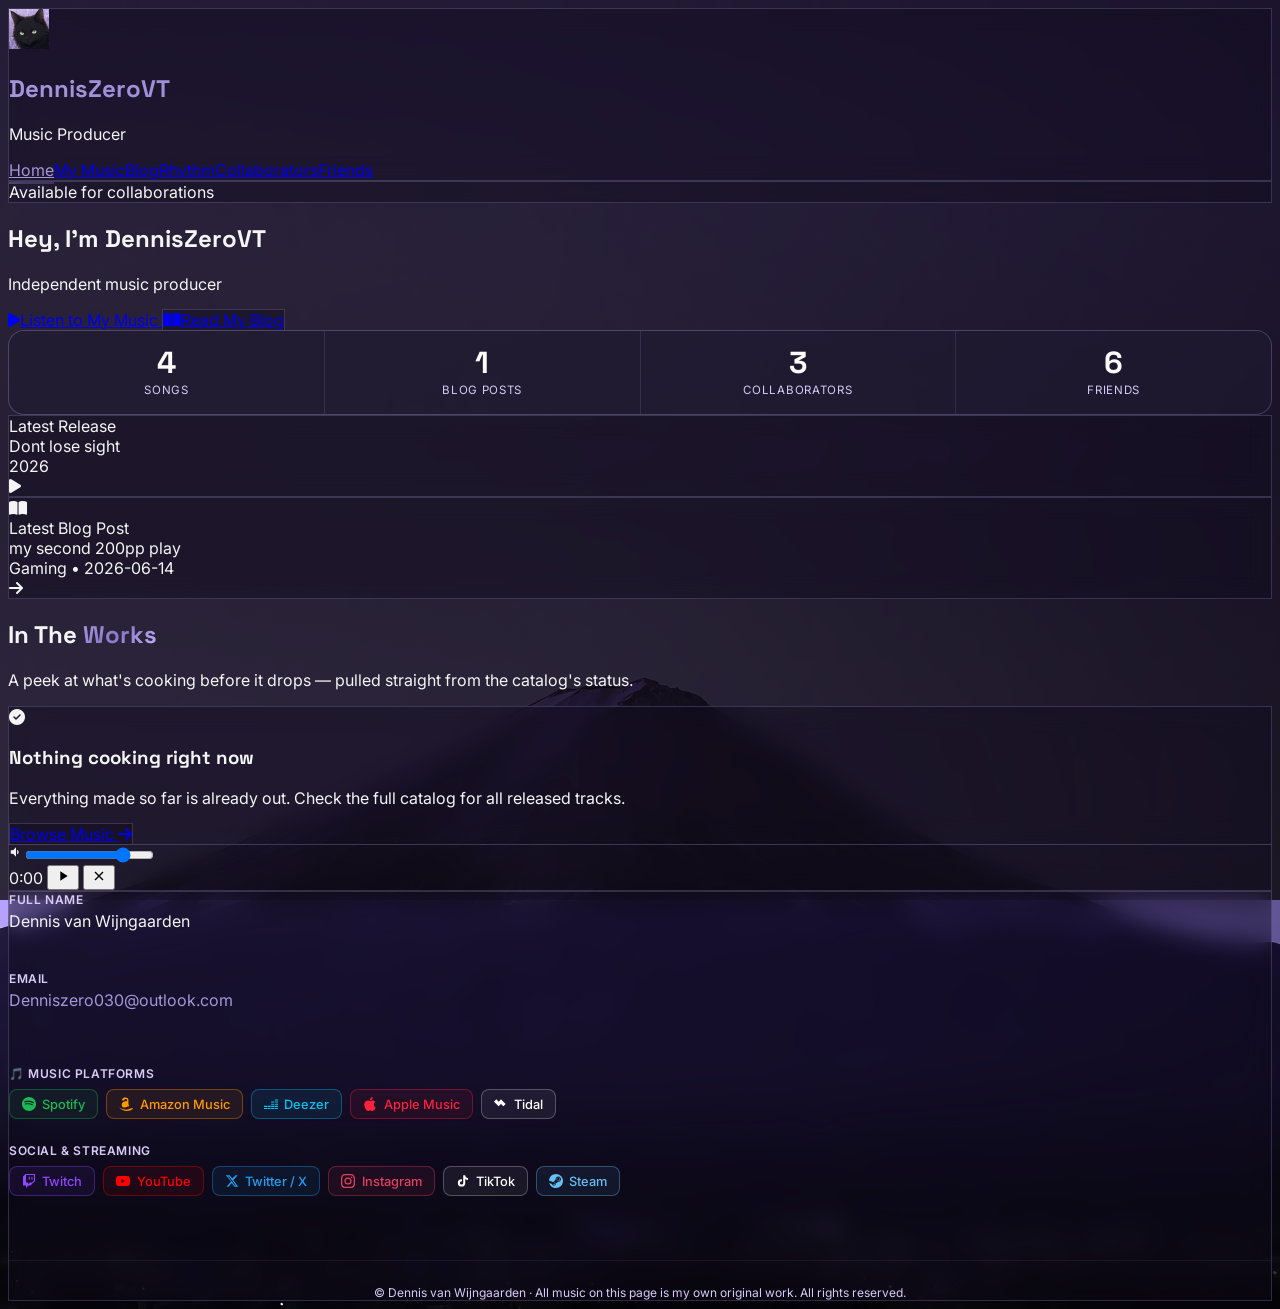
==== Index.html @ 409fd8ac "Add files via upload" ====
<!DOCTYPE html>
<html lang="en">
<head>
<meta charset="utf-8"/>
<meta name="viewport" content="width=device-width, initial-scale=1, viewport-fit=cover"/>
<title>DennisZeroVT | Music Producer</title>
<meta name="description" content="Music producer. Original tracks, blog, rhythm game stats, friends & collaborators."/>
<meta name="theme-color" content="#A596DA"/>
<link rel="canonical" href="https://denniszerovt.github.io/"/>

<!-- Favicons / app icons -->
<link href="/icons/favicon.ico" rel="icon" sizes="any"/>
<link href="/icons/favicon-32x32.png" rel="icon" sizes="32x32" type="image/png"/>
<link href="/icons/favicon-16x16.png" rel="icon" sizes="16x16" type="image/png"/>
<link href="/icons/apple-touch-icon.png" rel="apple-touch-icon" sizes="180x180"/>
<link href="/icons/site.webmanifest" rel="manifest"/>

<!-- Open Graph / Twitter social preview -->
<meta property="og:type" content="website"/>
<meta property="og:url" content="https://denniszerovt.github.io/"/>
<meta property="og:title" content="DennisZeroVT — Music Producer"/>
<meta property="og:description" content="Independent music producer."/>
<meta property="og:image" content="https://denniszerovt.github.io/icons/pfp.png"/>
<meta property="og:image:width" content="1024"/>
<meta property="og:image:height" content="1024"/>
<meta name="twitter:card" content="summary_large_image"/>
<meta name="twitter:title" content="DennisZeroVT — Music Producer"/>
<meta name="twitter:description" content="Independent music producer."/>
<meta name="twitter:image" content="https://denniszerovt.github.io/icons/pfp.png"/>

<!-- Critical shim: Tailwind is loaded from a CDN below and needs a beat to scan
     the page and inject utility classes. Until it does, "hidden"/"md:flex"/
     "md:hidden" utilities don't exist yet, so the desktop nav links and the
     mobile hamburger can both flash on screen at once on first paint
     (worse on slow mobile connections). These few rules cover it immediately. -->
<style>
  /* FOUC shim - fixed so desktop nav (hidden md:flex) actually shows on desktop */
  [hidden]{display:none!important}
  .hidden{display:none}
  @media (max-width:767px){
    .md\:flex{display:none!important}
  }
  @media (min-width:768px){
    .md\:hidden{display:none!important}
    .md\:flex{display:flex!important}
  }
</style>

<!-- Third-party assets -->
<script src="https://cdn.tailwindcss.com" defer></script>
<link href="https://cdnjs.cloudflare.com/ajax/libs/font-awesome/6.5.1/css/all.min.css" rel="stylesheet"/>
<link href="https://fonts.googleapis.com" rel="preconnect"/>
<link crossorigin="" href="https://fonts.gstatic.com" rel="preconnect"/>
<link href="https://fonts.googleapis.com/css2?family=Space+Grotesk:wght@300;400;500;600;700&amp;family=Inter:wght@300;400;500;600&amp;display=swap" rel="stylesheet"/>
<style>
    :root {
        --bg-main: #0e0a18;
        --bg-card: #1a140a;
        --bg-card-hover: #231a0d;
        --accent: #A596DA;
        --accent-glow: rgba(165, 150, 218, 0.3);
        --text-primary: #f5f5f5;
        --text-secondary: #d6ccf7; /* light purple-white */
        --border: rgba(165, 150, 218, 0.15);
    }
    
    * {
        scroll-behavior: smooth;
    }
    
    body {
        background-color: var(--bg-main);
        color: var(--text-primary);
        font-family: 'Inter', sans-serif;
        overflow-x: hidden;
    }
    
    h1, h2, h3, h4, h5 {
        font-family: 'Space Grotesk', sans-serif;
    }
    
    .glass { background: rgba(16, 12, 28, 0.45); backdrop-filter: blur(12px) saturate(120%); -webkit-backdrop-filter: blur(12px) saturate(120%); border: 1px solid rgba(165, 150, 218, 0.25); }
    
    .glow-hover {
        transition: all 0.3s cubic-bezier(0.4, 0, 0.2, 1);
    }
    
    .glow-hover:hover {
        box-shadow: 0 0 30px var(--accent-glow), 0 0 60px var(--accent-glow);
        transform: translateY(-4px);
        border-color: rgba(165, 150, 218, 0.4);
    }
    
    .gradient-text {
        background: linear-gradient(135deg, #A596DA 0%, #8B78CB 50%, #C4B5FD 100%);
        -webkit-background-clip: text;
        -webkit-text-fill-color: transparent;
        background-clip: text;
    }
    
    .gradient-border {
        position: relative;
        background: transparent;
    }
    
    .gradient-border::before {
        content: '';
        position: absolute;
        inset: 0;
        border-radius: inherit;
        padding: 1px;
        background: linear-gradient(135deg, rgba(165,150,218,0.5), rgba(165,150,218,0.1));
        -webkit-mask: linear-gradient(#fff 0 0) content-box, linear-gradient(#fff 0 0);
        -webkit-mask-composite: xor;
        mask-composite: exclude;
        pointer-events: none;
    }
    
    .nav-link {
        position: relative;
        transition: all 0.3s ease;
    }
    
    .nav-link::after {
        content: '';
        position: absolute;
        bottom: -4px;
        left: 0;
        width: 0;
        height: 2px;
        background: var(--accent);
        transition: width 0.3s ease;
    }
    
    .nav-link:hover::after,
    .nav-link.active::after {
        width: 100%;
    }
    
    .nav-link.active {
        color: var(--accent) !important;
    }
    
    main {
        animation: fadeInUp 0.4s ease;
    }
    
    @keyframes fadeInUp {
        from { opacity: 0; transform: translateY(20px); }
        to { opacity: 1; transform: translateY(0); }
    }
    
    @keyframes float {
        0%, 100% { transform: translateY(0px); }
        50% { transform: translateY(-20px); }
    }
    
    .floating {
        animation: float 6s ease-in-out infinite;
    }
    
    .music-bar {
        animation: musicBar 1s ease-in-out infinite;
    }
    
    @keyframes musicBar {
        0%, 100% { transform: scaleY(0.5); }
        50% { transform: scaleY(1); }
    }
    
    .music-bar:nth-child(2) { animation-delay: 0.1s; }
    .music-bar:nth-child(3) { animation-delay: 0.2s; }
    .music-bar:nth-child(4) { animation-delay: 0.3s; }
    .music-bar:nth-child(5) { animation-delay: 0.4s; }
    
    .person-card, .song-card {
        cursor: pointer;
        transition: all 0.3s cubic-bezier(0.4, 0, 0.2, 1);
    }
    
    .person-card:hover, .song-card:hover {
        transform: translateY(-6px) scale(1.02);
    }
    
    .overlay {
        position: fixed;
        inset: 0;
        background: rgba(0, 0, 0, 0.8);
        backdrop-filter: blur(6px); -webkit-backdrop-filter: blur(6px);
        z-index: 100;
        display: none;
        align-items: center;
        justify-content: center;
        padding: 1rem;
        animation: fadeIn 0.3s ease;
    }
    
    .overlay.active {
        display: flex;
    }
    
    @keyframes fadeIn {
        from { opacity: 0; }
        to { opacity: 1; }
    }
    
    .overlay-content {
        max-width: 90vw;
        width: 100%;
        max-height: 85vh;
        overflow: hidden;
        display: flex;
        flex-direction: column;
        animation: slideUp 0.4s cubic-bezier(0.4, 0, 0.2, 1);
    }
    
    .modal-header {
        flex-shrink: 0;
        padding: 2rem 2rem 0;
    }
    
    .modal-body {
        overflow-y: auto;
        flex: 1;
        padding: 1.5rem 2rem 2rem;
        -webkit-overflow-scrolling: touch;
    }
    
    .modal-body::-webkit-scrollbar {
        width: 6px;
    }
    
    .modal-body::-webkit-scrollbar-track {
        background: var(--bg-main);
        border-radius: 3px;
    }
    
    .modal-body::-webkit-scrollbar-thumb {
        background: var(--accent);
        border-radius: 3px;
    }
    
    @keyframes slideUp {
        from { opacity: 0; transform: translateY(30px); }
        to { opacity: 1; transform: translateY(0); }
    }
    
    .blog-post {
        display: none;
    }
    
    .blog-post.active {
        display: block;
        animation: fadeInUp 0.4s ease;
    }
    
    .lane-scroll {
        scrollbar-width: thin;
        scrollbar-color: var(--accent) var(--bg-card);
    }
    
    .lane-scroll::-webkit-scrollbar {
        height: 6px;
    }
    
    .lane-scroll::-webkit-scrollbar-track {
        background: var(--bg-card);
        border-radius: 3px;
    }
    
    .lane-scroll::-webkit-scrollbar-thumb {
        background: var(--accent);
        border-radius: 3px;
    }

    /* Friends Section Styles */
    .content {
        width: 100%;
    }

    .title-header {
        text-align: center;
        margin-bottom: 4rem;
    }

    .title-header h1 {
        font-size: 3.5rem;
        font-weight: 700;
        margin-bottom: 0.5rem;
    }

    .title-header p {
        color: var(--text-secondary);
        font-size: 1.125rem;
    }

    .people-grid {
        display: grid;
        grid-template-columns: repeat(auto-fit, minmax(320px, 1fr));
        gap: 2rem;
    }

    .people-grid .person-card { background: rgba(16, 12, 28, 0.45); backdrop-filter: blur(12px) saturate(120%); -webkit-backdrop-filter: blur(12px) saturate(120%); border: 1px solid rgba(165,150,218,0.25); border-radius: 1.5rem; overflow: hidden; }

    .person-banner {
        height: 120px;
        position: relative;
        overflow: hidden;
    }

    .person-banner-bg { position: absolute; inset: 0; background: linear-gradient(135deg, rgba(165,150,218,0.25), rgba(139,120,203,0.15)); }

    .person-card.vivid .person-banner-bg { position: absolute; inset: 0; background: linear-gradient(135deg, rgba(165,150,218,0.25), rgba(139,120,203,0.15)); }

    .person-card.skylar .person-banner-bg { position: absolute; inset: 0; background: linear-gradient(135deg, rgba(165,150,218,0.25), rgba(139,120,203,0.15)); }

    .person-card.erik .person-banner-bg { position: absolute; inset: 0; background: linear-gradient(135deg, rgba(165,150,218,0.25), rgba(139,120,203,0.15)); }

    .person-card.nox .person-banner-bg { position: absolute; inset: 0; background: linear-gradient(135deg, rgba(165,150,218,0.25), rgba(139,120,203,0.15)); }

    .person-card.Kula .person-banner-bg { position: absolute; inset: 0; background: linear-gradient(135deg, rgba(165,150,218,0.25), rgba(139,120,203,0.15)); }

    .person-avatar-wrap {
        width: 80px;
        height: 80px;
        border-radius: 50%;
        background: var(--bg-card);
        border: 4px solid var(--bg-main);
        position: absolute;
        top: 80px;
        left: 50%;
        transform: translateX(-50%);
        display: flex;
        align-items: center;
        justify-content: center;
        font-size: 2.5rem;
        overflow: hidden;
    }

    .person-avatar-wrap img {
        width: 100%;
        height: 100%;
        object-fit: cover;
    }

    .person-body {
        padding: 3.5rem 1.5rem 1.5rem;
        text-align: center;
    }

    .person-name {
        font-size: 1.5rem;
        font-weight: 700;
        margin-bottom: 0.25rem;
        font-family: 'Space Grotesk', sans-serif;
    }

    .person-handle {
        color: var(--text-secondary);
        font-size: 0.875rem;
        margin-bottom: 0.75rem;
    }

    .person-role {
        display: inline-block;
        padding: 0.375rem 0.875rem;
        border-radius: 9999px;
        font-size: 0.75rem;
        font-weight: 600;
        margin-bottom: 1rem;
    }

    .role-friend { background: rgba(165, 150, 218, 0.2); color: #C4B5FD; }

    .person-bio {
        color: var(--text-secondary);
        font-size: 0.875rem;
        line-height: 1.6;
        margin-bottom: 1.25rem;
        text-align: left;
    }

    .person-tags {
        display: flex;
        flex-wrap: wrap;
        gap: 0.5rem;
        justify-content: center;
        margin-bottom: 1.25rem;
    }

    .p-tag {
        padding: 0.25rem 0.625rem;
        border-radius: 0.375rem;
        background: rgba(165,150,218,0.1);
        border: 1px solid rgba(165, 150, 218, 0.2);
        font-size: 0.7rem;
        color: var(--text-secondary);
        text-transform: uppercase;
        letter-spacing: 0.05em;
    }

    .person-song-ref {
        background: rgba(165,150,218,0.15);
        border: 1px solid rgba(165,150,218,0.3);
        border-radius: 0.5rem;
        padding: 0.75rem;
        margin-bottom: 1rem;
        font-size: 0.875rem;
        cursor: pointer;
        transition: all 0.3s ease;
    }

    .person-song-ref:hover {
        background: rgba(165,150,218,0.25);
        border-color: var(--accent);
    }

    .person-song-ref strong {
        color: var(--accent);
    }

    .twitter-btn {
        display: inline-flex;
        align-items: center;
        gap: 0.5rem;
        padding: 0.625rem 1.25rem;
        border-radius: 0.5rem;
        background: rgba(165,150,218,0.1);
        border: 1px solid rgba(165,150,218,0.3);
        color: var(--accent);
        font-size: 0.875rem;
        font-weight: 600;
        transition: all 0.3s ease;
        text-decoration: none;
    }

    .twitter-btn:hover {
        background: rgba(165, 150, 218, 0.2);
        border-color: var(--accent);
        transform: translateY(-2px);
    }

    .twitter-btn svg {
        width: 16px;
        height: 16px;
        fill: currentColor;
    }

    .badge-platform {
        display: inline-flex;
        align-items: center;
        gap: 0.5rem;
        padding: 0.5rem 1rem;
        border-radius: 0.5rem;
        background: rgba(165,150,218,0.1);
        border: 1px solid rgba(165, 150, 218, 0.2);
        font-size: 0.875rem;
        font-weight: 500;
        transition: all 0.2s ease;
    }

    .badge-platform:hover {
        background: rgba(165, 150, 218, 0.2);
        border-color: var(--accent);
        transform: translateY(-2px);
    }

    .streaming-icon {
        width: 20px;
        height: 20px;
    }

    /* ================= REDESIGN: Person / Collab Cards ================= */
    .people-grid .person-card {
        position: relative;
        cursor: pointer;
        transition: all 0.35s cubic-bezier(0.4, 0, 0.2, 1);
    }

    .people-grid .person-card:hover {
        transform: translateY(-6px);
        border-color: rgba(165,150,218,0.5);
        box-shadow: 0 20px 50px -20px rgba(165,150,218,0.35), 0 0 0 1px rgba(165,150,218,0.15);
    }

    .person-banner {
        height: 88px;
        position: relative;
        background: linear-gradient(135deg, rgba(165,150,218,0.35), rgba(139,120,203,0.12) 60%, transparent);
        overflow: visible;
    }

    .person-banner::after {
        content: '';
        position: absolute;
        inset: 0;
        background-image: radial-gradient(circle at 20% 30%, rgba(255,255,255,0.15), transparent 40%);
    }

    .person-avatar-ring {
        width: 84px;
        height: 84px;
        border-radius: 50%;
        overflow: hidden;
        border: 4px solid var(--bg-card);
        background: linear-gradient(135deg,#A596DA,#8B78CB);
        position: absolute;
        left: 24px;
        top: 46px;
        box-shadow: 0 8px 24px -6px rgba(0,0,0,0.5);
        flex-shrink: 0;
    }

    .person-avatar-ring img {
        width: 100%;
        height: 100%;
        object-fit: cover;
        display: block;
    }

    .person-card-body {
        padding: 44px 24px 22px;
    }

    .person-card-name {
        font-family: 'Space Grotesk', sans-serif;
        font-size: 1.25rem;
        font-weight: 700;
        color: #fff;
        margin-bottom: 2px;
    }

    .person-card-handle {
        color: var(--accent);
        font-size: 0.8rem;
        font-weight: 500;
        margin-bottom: 10px;
    }

    .person-role-pill {
        display: inline-flex;
        align-items: center;
        gap: 6px;
        padding: 3px 10px;
        border-radius: 999px;
        font-size: 0.68rem;
        font-weight: 700;
        letter-spacing: 0.03em;
        text-transform: uppercase;
        margin-bottom: 12px;
        background: rgba(165,150,218,0.15);
        border: 1px solid rgba(165,150,218,0.35);
        color: #C4B5FD;
    }

    .person-card-bio {
        color: var(--text-secondary);
        font-size: 0.85rem;
        line-height: 1.55;
        margin-bottom: 14px;
        display: -webkit-box;
        -webkit-line-clamp: 3;
        -webkit-box-orient: vertical;
        overflow: hidden;
    }

    .person-card-chips {
        display: flex;
        flex-wrap: wrap;
        gap: 6px;
        margin-bottom: 16px;
    }

    .person-chip {
        display: inline-flex;
        align-items: center;
        gap: 5px;
        padding: 4px 10px;
        border-radius: 999px;
        background: rgba(165,150,218,0.12);
        border: 1px solid rgba(165,150,218,0.28);
        font-size: 0.7rem;
        color: #A596DA;
        font-weight: 600;
    }

    .person-chip span { opacity: .75; font-weight: 400; color: var(--text-secondary); }

    .person-card-footer {
        display: flex;
        align-items: center;
        gap: 8px;
    }

    .person-social-btn {
        display: inline-flex;
        align-items: center;
        gap: 6px;
        padding: 7px 14px;
        border-radius: 999px;
        background: linear-gradient(135deg, #A596DA, #C4B5FD);
        color: #14101f;
        text-decoration: none;
        font-size: 0.78rem;
        font-weight: 700;
        transition: all 0.25s ease;
    }

    .person-social-btn:hover {
        filter: brightness(1.1);
        transform: translateY(-1px);
    }

    /* ================= REDESIGN: Song Cards ================= */
    #songs-grid .group, #albums-grid .group {
        border-radius: 1.25rem;
        background: rgba(20, 15, 32, 0.55);
    }

    #songs-grid .group .aspect-square, #albums-grid .group .aspect-square {
        position: relative;
    }

    #songs-grid .group .aspect-square::after, #albums-grid .group .aspect-square::after {
        content: '';
        position: absolute;
        inset: 0;
        background: linear-gradient(to top, rgba(10,7,18,0.95) 0%, rgba(10,7,18,0.15) 55%, transparent 100%);
        pointer-events: none;
    }

    #songs-grid .song-year-badge {
        position: absolute;
        top: 10px;
        left: 10px;
        z-index: 2;
        padding: 3px 10px;
        border-radius: 999px;
        font-size: 0.68rem;
        font-weight: 700;
        background: rgba(10,7,18,0.65);
        border: 1px solid rgba(165,150,218,0.4);
        color: #C4B5FD;
        backdrop-filter: blur(6px);
    }

    /* ================= Music toolbar: search / sort / genre / view ================= */
    .view-toggle {
        display: flex;
        gap: 4px;
        background: rgba(16,12,28,0.6);
        border: 1px solid rgba(165,150,218,0.25);
        border-radius: 0.6rem;
        padding: 3px;
        flex-shrink: 0;
    }

    .view-toggle button {
        width: 36px;
        height: 34px;
        border-radius: 0.45rem;
        color: var(--text-secondary);
        display: flex;
        align-items: center;
        justify-content: center;
        background: transparent;
        border: none;
        cursor: pointer;
        transition: all 0.2s ease;
    }

    .view-toggle button.active {
        background: rgba(165,150,218,0.25);
        color: #fff;
    }

    .genre-pill-btn {
        display: inline-flex;
        align-items: center;
        gap: 6px;
        padding: 0.4rem 0.9rem;
        border-radius: 999px;
        font-size: 0.78rem;
        font-weight: 600;
        background: rgba(16,12,28,0.55);
        border: 1px solid rgba(165,150,218,0.22);
        color: var(--text-secondary);
        cursor: pointer;
        transition: all 0.2s ease;
    }

    .genre-pill-btn:hover {
        border-color: rgba(165,150,218,0.5);
        color: #fff;
    }

    .genre-pill-btn.active {
        background: rgba(165,150,218,0.25);
        border-color: var(--accent);
        color: #fff;
    }

    .genre-pill-btn .count {
        font-size: 0.66rem;
        opacity: 0.65;
    }

    .song-genre-chip {
        font-size: 9px;
        padding: 2px 8px;
        border-radius: 999px;
        background: rgba(165,150,218,0.18);
        border: 1px solid rgba(165,150,218,0.35);
        color: #C4B5FD;
        text-transform: uppercase;
        letter-spacing: 0.03em;
        font-weight: 700;
    }

    /* List view for songs */
    #songs-grid.list-view {
        display: flex;
        flex-direction: column;
        gap: 0.75rem;
    }

    .song-row {
        display: flex;
        align-items: center;
        gap: 1rem;
        padding: 0.75rem 1rem;
        border-radius: 1rem;
        cursor: pointer;
        transition: all 0.25s ease;
    }

    .song-row:hover {
        transform: translateX(4px);
        border-color: rgba(165,150,218,0.4);
    }

    .song-row .song-row-thumb {
        width: 56px;
        height: 56px;
        border-radius: 0.65rem;
        overflow: hidden;
        flex-shrink: 0;
        background: linear-gradient(135deg,#1a1a1a,#0a0a0a);
        display: flex;
        align-items: center;
        justify-content: center;
        font-size: 1.4rem;
    }

    .song-row .song-row-thumb img {
        width: 100%;
        height: 100%;
        object-fit: cover;
    }

    @media (max-width: 640px) {
        .song-row .song-row-genres { display: none; }
    }

    /* Song card size variants (grid view density) */
    #songs-grid.size-sm .p-4 { padding: 0.65rem; }
    #songs-grid.size-sm h3 { font-size: 0.78rem; }
    #songs-grid.size-sm p { font-size: 0.68rem; }
    #songs-grid.size-sm .song-genre-chip { font-size: 8px; padding: 1px 6px; }
    #songs-grid.size-sm .song-year-badge { font-size: 0.58rem; padding: 2px 7px; top: 6px; left: 6px; }
    #songs-grid.size-sm [class*="w-14"] { width: 2.25rem; height: 2.25rem; }
    #songs-grid.size-sm .flex.gap-1\.5 { gap: 0.25rem; }

    #songs-grid.size-lg h3 { font-size: 1.15rem; }
    #songs-grid.size-lg p { font-size: 0.95rem; }
    #songs-grid.size-lg .p-4 { padding: 1.5rem; }

    /* ================= Home: stats & latest strip ================= */
    .home-stats {
        display: grid;
        grid-template-columns: repeat(4, 1fr);
        gap: 1px;
        background: rgba(165,150,218,0.15);
        border: 1px solid rgba(165,150,218,0.2);
        border-radius: 1rem;
        overflow: hidden;
    }

    .home-stat {
        background: rgba(16,12,28,0.55);
        padding: 1.1rem 1rem;
        text-align: center;
    }

    .home-stat .num {
        font-family: 'Space Grotesk', sans-serif;
        font-size: 1.9rem;
        font-weight: 700;
        color: #fff;
        line-height: 1;
    }

    .home-stat .lbl {
        color: var(--text-secondary);
        font-size: 0.72rem;
        text-transform: uppercase;
        letter-spacing: 0.06em;
        margin-top: 4px;
    }

    /* ================= Blog: sidebar layout ================= */
    .blog-layout {
        display: grid;
        grid-template-columns: 280px 1fr;
        gap: 2.5rem;
        align-items: start;
    }

    .blog-sidebar {
        position: sticky;
        top: 100px;
    }

    .blog-search {
        position: relative;
        margin-bottom: 1.5rem;
    }

    .blog-search input {
        width: 100%;
        padding: 0.7rem 1rem 0.7rem 2.5rem;
        border-radius: 0.75rem;
        background: rgba(16,12,28,0.6);
        border: 1px solid rgba(165,150,218,0.25);
        color: #fff;
        font-size: 0.875rem;
        outline: none;
        transition: border-color 0.2s ease;
    }

    .blog-search input:focus {
        border-color: var(--accent);
    }

    .blog-search i {
        position: absolute;
        left: 0.9rem;
        top: 50%;
        transform: translateY(-50%);
        color: var(--text-secondary);
        font-size: 0.85rem;
    }

    .blog-sidebar-block {
        margin-bottom: 1.75rem;
    }

    .blog-sidebar-title {
        font-size: 0.72rem;
        text-transform: uppercase;
        letter-spacing: 0.08em;
        color: var(--text-secondary);
        font-weight: 700;
        margin-bottom: 0.75rem;
    }

    .cat-list-btn {
        display: flex;
        align-items: center;
        justify-content: space-between;
        width: 100%;
        padding: 0.55rem 0.75rem;
        border-radius: 0.6rem;
        font-size: 0.85rem;
        color: var(--text-secondary);
        background: transparent;
        border: 1px solid transparent;
        transition: all 0.2s ease;
        margin-bottom: 3px;
        cursor: pointer;
        text-align: left;
    }

    .cat-list-btn:hover {
        background: rgba(165,150,218,0.08);
        color: #fff;
    }

    .cat-list-btn.active {
        background: rgba(165,150,218,0.18);
        border-color: rgba(165,150,218,0.4);
        color: #fff;
    }

    .cat-list-btn .count {
        font-size: 0.7rem;
        padding: 1px 7px;
        border-radius: 999px;
        background: rgba(255,255,255,0.08);
    }

    .blog-select {
        width: 100%;
        padding: 0.55rem 0.75rem;
        border-radius: 0.6rem;
        background: rgba(16,12,28,0.6);
        border: 1px solid rgba(165,150,218,0.25);
        color: #fff;
        font-size: 0.82rem;
        outline: none;
    }

    @media (max-width: 1024px) {
        .blog-layout { grid-template-columns: 1fr; }
        .blog-sidebar { position: static; }
        .home-stats { grid-template-columns: repeat(2, 1fr); }
    }

    @media (max-width: 768px) {
        .title-header h1 {
            font-size: 2.5rem;
        }
        .people-grid {
            grid-template-columns: 1fr;
        }
        .modal-header {
            padding: 1.5rem 1.5rem 0;
        }
        .modal-body {
            padding: 1rem 1.5rem 1.5rem;
        }
    }

        /* Info footer styling - respectful brand buttons */
    .info-footer {
        display: grid;
        gap: 2rem;
    }
    .info-footer-col {
        margin-bottom: 0.5rem;
    }
    .info-footer-label {
        font-size: 0.75rem;
        text-transform: uppercase;
        letter-spacing: 0.05em;
        color: var(--text-secondary);
        margin-bottom: 0.25rem;
        font-weight: 600;
    }
    .info-footer-value {
        font-size: 1rem;
        color: var(--text-primary);
    }
    .info-footer-value a {
        color: #A596DA;
        text-decoration: none;
    }
    .info-footer-value a:hover {
        text-decoration: underline;
    }
    .info-footer-social {
        display: grid;
        gap: 1.5rem;
        margin-top: 1rem;
    }
    .social-links-row {
        display: flex;
        flex-wrap: wrap;
        gap: 0.5rem;
    }
    .social-btn {
        display: inline-flex;
        align-items: center;
        gap: 0.4rem;
        padding: 0.4rem 0.75rem;
        border-radius: 0.5rem;
        font-size: 0.8rem;
        font-weight: 500;
        text-decoration: none;
        transition: all 0.2s ease;
        border: 1px solid rgba(255,255,255,0.1);
        background: rgba(255,255,255,0.05);
        color: var(--text-secondary);
    }
    .social-btn:hover {
        transform: translateY(-1px);
        filter: brightness(1.15);
    }
    .social-btn svg {
        width: 14px;
        height: 14px;
        flex-shrink: 0;
        fill: currentColor;
    }
    /* Respectful brand colors - always visible, subtle */
    .sb-spotify { color: #1DB954; border-color: rgba(29,185,84,0.35); background: rgba(29,185,84,0.08); }
    .sb-apple { color: #fa233b; border-color: rgba(250,35,59,0.35); background: rgba(250,35,59,0.08); }
    .sb-amazon { color: #FF9900; border-color: rgba(255,153,0,0.35); background: rgba(255,153,0,0.08); }
    .sb-deezer { color: #00C7F2; border-color: rgba(0,199,242,0.35); background: rgba(0,199,242,0.08); }
    .sb-tidal { color: #ffffff; border-color: rgba(255,255,255,0.25); background: rgba(255,255,255,0.06); }
    .sb-youtube { color: #FF0000; border-color: rgba(255,0,0,0.35); background: rgba(255,0,0,0.08); }
    .sb-twitch { color: #9146FF; border-color: rgba(145,70,255,0.35); background: rgba(145,70,255,0.08); }
    .sb-twitter { color: #1DA1F2; border-color: rgba(29,161,242,0.35); background: rgba(29,161,242,0.08); }
    .sb-instagram { color: #E4405F; border-color: rgba(228,64,95,0.35); background: rgba(228,64,95,0.08); }
    .sb-tiktok { color: #ffffff; border-color: rgba(255,255,255,0.25); background: rgba(255,255,255,0.06); }
    .sb-steam { color: #66C0F4; border-color: rgba(102,192,244,0.35); background: rgba(102,192,244,0.08); }
        .info-footer-copy {
        margin-top: 2rem;
        padding-top: 1.5rem;
        border-top: 1px solid rgba(165,150,218,0.1);
        text-align: center;
        font-size: 0.75rem;
        color: var(--text-secondary);
    }


.grade-pill{padding:2px 8px;border-radius:6px;font-size:10px;font-weight:700;color:#fff;min-width:28px;text-align:center;display:inline-block}

/* --- BACKDROP --- */
body {
  background-image: url('bk.png');
  background-position: center center;
  background-size: cover;
  background-repeat: no-repeat;
  background-attachment: scroll;
  background-color: #0a0a0f;
}
body::after {
  content: "";
  position: fixed;
  inset: 0;
  background: rgba(8, 6, 4, 0.78); /* darker overlay - change 0.78 to 0.6-0.9 */
  z-index: -1;
  pointer-events: none;
}
/* Page background */
body{background-image:url('bk.png');background-position:center;background-size:cover;background-attachment:scroll;background-color:#0a0a0f}
body::after{content:"";position:fixed;inset:0;background:rgba(8,6,4,0.78);z-index:-1;pointer-events:none}

/* FINAL MOBILE FIX - overrides everything */
@media (max-width: 768px) {
  /* 1. Song overlay - allow scroll */
  #songOverlay > div.relative { padding: 0 !important; align-items: flex-end !important; }
  #songOverlayGlass {
    width: 100% !important;
    max-width: 100% !important;
    height: 92vh !important;
    max-height: 92vh !important;
    border-radius: 1.5rem 1.5rem 0 0 !important;
    overflow-y: auto !important;
    margin: 0 !important;
  }
  #songOverlayGlass > div { width: 100% !important; }
  
  /* 2. Tab content must be visible */
  #ovBlocks {
    display: block !important;
    visibility: visible !important;
    opacity: 1 !important;
    color: #f5f5f5 !important;
    min-height: 80px !important;
    padding: 1rem 0 !important;
  }
  #ovBlocks p {
    color: #d6ccf7 !important; /* light purple-white */
    font-size: 15px !important;
    line-height: 1.7 !important;
    margin: 0 !important;
  }
  
  /* 3. People grid full width */
  .people-grid {
    display: grid !important;
    grid-template-columns: 1fr !important;
    width: 100% !important;
    max-width: 100% !important;
    padding: 0 16px !important;
    gap: 16px !important;
    box-sizing: border-box !important;
  }
  .people-grid .person-card {
    width: 100% !important;
    max-width: none !important;
    margin: 0 !important;
  }
  
  /* 4. Page content stretch */
  .content, main, section {
    width: 100% !important;
    max-width: 100vw !important;
    overflow-x: hidden !important;
  }
  
  /* 5. Friend modal */
  #person-overlay .overlay-content {
    width: 100% !important;
    max-width: 100% !important;
    height: 90vh !important;
    max-height: 90vh !important;
    border-radius: 1.5rem 1.5rem 0 0 !important;
    margin: 0 !important;
  }
  
  /* 6. Bottom player safe area */
  #bottomPlayer { bottom: 0 !important; padding-bottom: env(safe-area-inset-bottom); }
}


/* SCROLL FIX for song cards */
@media (max-width: 768px) {
  #songOverlay {
    touch-action: pan-y !important;
  }
  #songOverlay > div.relative {
    height: 100dvh !important;
    padding: 0 !important;
    align-items: flex-end !important;
  }
  #songOverlayGlass {
    display: block !important; /* kill flex-col */
    height: 92dvh !important;
    max-height: 92dvh !important;
    overflow-y: scroll !important;
    -webkit-overflow-scrolling: touch !important;
    overscroll-behavior: contain !important;
    touch-action: pan-y !important;
  }
  /* Make inner panels stack naturally */
  #songOverlayGlass > div {
    width: 100% !important;
    max-width: 100% !important;
    border: none !important;
  }
  /* Ensure content area has space */
  #ovBlocks {
    padding-bottom: 120px !important; /* space for bottom */
  }
  /* Prevent body lock from blocking */
  body[style*="overflow: hidden"] {
    position: fixed !important;
    width: 100% !important;
  }
}

@media (max-width: 768px) {
  #home, #featured-projects {
    display: block;
    width: 100% !important;
    max-width: 100vw !important;
    clear: both !important;
    position: relative !important;
    float: none !important;
  }
  #home .grid, #featured-projects .grid {
    grid-template-columns: 1fr !important;
  }
}
html, body { overflow-x: hidden !important; max-width: 100vw !important; }

/* Performance: let the browser skip layout/paint work for off-screen sections. */
section { content-visibility: auto; contain-intrinsic-size: 1px 900px; }

/* Respect users who prefer less motion. */
@media (prefers-reduced-motion: reduce) {
  *, *::before, *::after {
    scroll-behavior: auto !important;
    animation-duration: 0.01ms !important;
    animation-iteration-count: 1 !important;
    transition-duration: 0.01ms !important;
  }
}


/* Kill iOS tap-flash + 300ms tap delay on interactive elements */
a, button, .social-btn, .nav-link, input[type="range"] {
  -webkit-tap-highlight-color: transparent;
  touch-action: manipulation;
}

/* Prevent iOS Safari from auto-zooming the page when a text input is focused
   (any input/select under 16px triggers this) */
@media (max-width: 768px) {
  .blog-search input,
  .blog-select,
  select {
    font-size: 16px !important;
  }
  /* Fixed backgrounds are expensive and buggy on mobile browsers (repaint
     glitches / disappears behind position:fixed overlays on iOS Safari) */
  body {
    background-attachment: scroll !important;
  }
}
</style>

<style id="hq-styles">
/* ============================================================
   HQ / LQ (performance) toggle
   LQ ("optimized") strips every expensive backdrop-filter blur on the
   page (not just .glass), turns off the fixed/blurred backdrop, and
   shortens animations — this is the part mobile GPUs choke on, so this
   is where the visible/perceptible difference actually comes from.
   ============================================================ */
body.optimized .glass,
body.optimized .people-grid .person-card,
body.optimized #mobile-menu,
body.optimized #mobile-menu-overlay,
body.optimized #songOverlay .absolute.inset-0,
body.optimized #albumOverlay .absolute.inset-0,
body.optimized [class*="backdrop-blur"] {
  backdrop-filter: none !important;
  -webkit-backdrop-filter: none !important;
}
body.optimized .glass {
  background: rgba(10,10,15,0.95) !important;
}
body.optimized .people-grid .person-card {
  background: rgba(10,10,15,0.95) !important;
}
body.optimized {
  background-attachment: scroll !important;
}
body.optimized::after {
  background: rgba(8,6,4,0.92) !important;
}
body.optimized * {
  animation-duration: 0.01s !important;
  transition-duration: 0.1s !important;
}
body.optimized video {
  display: none !important;
}
body.optimized .glow-hover {
  box-shadow: none !important;
  transform: none !important;
}
#hq-toggle {
  touch-action: manipulation;
}
#hq-toggle.active {
  background: rgba(165,150,218,0.4) !important;
  border-color: #A596DA !important;
  color: white !important;
}

/* Tiny toast used to confirm the HQ/LQ tap actually did something */
#hq-toast {
  position: fixed;
  left: 50%;
  bottom: max(24px, env(safe-area-inset-bottom));
  transform: translate(-50%, 12px);
  background: rgba(10,10,15,0.95);
  border: 1px solid rgba(165,150,218,0.35);
  color: #fff;
  font-size: 12.5px;
  font-weight: 600;
  padding: 10px 16px;
  border-radius: 999px;
  z-index: 200;
  opacity: 0;
  pointer-events: none;
  transition: opacity .2s ease, transform .2s ease;
  white-space: nowrap;
}
#hq-toast.show {
  opacity: 1;
  transform: translate(-50%, 0);
}

/* ---------------------------------------------------------------------------
   TAB NAVIGATION - SEO SAFE
   - No JS: all sections visible (crawlers see everything)
   - With JS: html.js hides all main>section, only .active shows
   - Home contains hero + featured, other tabs show only their content
   --------------------------------------------------------------------------- */
html {
  scroll-behavior: smooth;
}

section[id] {
  scroll-margin-top: 80px;
}


/* NEW HAMBURGER - black transparent */
#mobile-menu-btn{width:44px;height:44px;border-radius:12px;background:rgba(255,255,255,0.06);border:1px solid rgba(255,255,255,0.12);display:flex;flex-direction:column;align-items:center;justify-content:center;gap:5px;transition:all .2s ease}
#mobile-menu-btn:hover{background:rgba(255,255,255,0.10);border-color:rgba(165,150,218,0.35)}
#mobile-menu-btn:active{transform:scale(0.95)}
#mobile-menu-btn .hb-line{width:18px;height:2px;background:#fff;border-radius:2px;transition:all .28s cubic-bezier(.4,0,.2,1);display:block}
#mobile-menu-btn .hb-line:nth-child(2){width:14px;margin-left:4px}
#mobile-menu-btn:hover .hb-line:nth-child(2){width:18px;margin-left:0}
#mobile-menu-btn.is-open .hb-line:nth-child(1){transform:translateY(7px) rotate(45deg)}
#mobile-menu-btn.is-open .hb-line:nth-child(2){opacity:0;transform:scaleX(0)}
#mobile-menu-btn.is-open .hb-line:nth-child(3){transform:translateY(-7px) rotate(-45deg)}
#mobile-menu-btn.is-open{background:rgba(165,150,218,0.18);border-color:rgba(165,150,218,0.4)}

#mobile-menu{box-shadow:-24px 0 80px rgba(0,0,0,0.6)}
#mobile-menu-overlay{transition:opacity .3s ease}

</style>
<style>
html.js main > section{display:none !important}
html.js main > section.active{display:block !important;animation:fadeInUp .35s ease}
</style>
<noscript><style>main > section{display:block !important}</style></noscript>
<script>document.documentElement.classList.add('js')</script>

</head>
<body class="antialiased">
<nav class="fixed top-0 w-full z-50 glass">
<div class="max-w-[1680px] mx-auto px-4 sm:px-6 lg:px-8">
<div class="flex items-center justify-between h-20">
<div class="flex items-center gap-3">
<div class="w-10 h-10 rounded-lg bg-gradient-to-br from-[#A596DA] to-[#C4B5FD] flex items-center justify-center overflow-hidden">
<img alt="Dennis" src="/icons/pfp.png" class="w-full h-full object-cover" width="40" height="40" onerror="this.style.display='none';this.parentNode.textContent='D'" loading="lazy" decoding="async"/>
</div>
<div>
<h1 class="text-xl font-bold gradient-text">DennisZeroVT</h1>
<p class="text-xs text-[var(--text-secondary)]">Music Producer</p>
</div>
</div>
<div class="hidden md:flex items-center gap-8">
<a href="#home" data-page="home" class="nav-link text-sm font-medium text-[var(--text-secondary)] hover:text-white">Home</a>
<a href="#music" data-page="music" class="nav-link text-sm font-medium text-[var(--text-secondary)] hover:text-white">My Music</a>
<a href="#blog" data-page="blog" class="nav-link text-sm font-medium text-[var(--text-secondary)] hover:text-white">Blog</a>
<a href="#rhythm" data-page="rhythm" class="nav-link text-sm font-medium text-[var(--text-secondary)] hover:text-white">Rhythm</a>
<a href="#collabs" data-page="collabs" class="nav-link text-sm font-medium text-[var(--text-secondary)] hover:text-white">Collaborators</a>
<a href="#friends" data-page="friends" class="nav-link text-sm font-medium text-[var(--text-secondary)] hover:text-white">Friends</a>
</div>
<div class="flex items-center gap-2">
<button id="hq-toggle" class="px-3 py-1.5 rounded-lg glass text-xs font-semibold border border-[#A596DA]/30 hover:bg-[#A596DA]/20 transition md:hidden">HQ</button>
<button type="button" id="mobile-menu-btn" class="md:hidden" aria-label="Menu" aria-expanded="false">
<span class="hb-line"></span><span class="hb-line"></span><span class="hb-line"></span>
</button>
</div>
</div>
</div>
</nav>
<!-- Mobile Drawer - OUTSIDE nav, more black transparent -->
<div id="mobile-menu-overlay" class="fixed inset-0 bg-black/70 backdrop-blur-sm z-[60] hidden opacity-0 md:hidden"></div>
<div id="mobile-menu" class="fixed top-0 right-0 h-[100dvh] w-[320px] max-w-[86vw] z-[70] bg-black/80 backdrop-blur-2xl border-l border-white/10 translate-x-full transition-transform duration-300 ease-out md:hidden flex flex-col">
<div class="p-6 pt-7 border-b border-white/10 flex items-center gap-3">
<div class="w-10 h-10 rounded-xl bg-gradient-to-br from-[#A596DA] to-[#C4B5FD] flex items-center justify-center font-bold text-black">D</div>
<div><div class="font-bold text-white">DennisZeroVT</div><div class="text-xs text-white/50">Music Producer</div></div>
</div>
<nav class="flex-1 p-4 space-y-1.5 overflow-y-auto">
<a href="#home" data-page="home" class="flex items-center gap-3 px-4 py-3.5 rounded-xl text-[15px] font-medium text-white/60 hover:text-white hover:bg-white/[0.08] transition"><i class="fas fa-house w-5"></i> Home</a>
<a href="#music" data-page="music" class="flex items-center gap-3 px-4 py-3.5 rounded-xl text-[15px] font-medium text-white/60 hover:text-white hover:bg-white/[0.08] transition"><i class="fas fa-music w-5"></i> My Music</a>
<a href="#blog" data-page="blog" class="flex items-center gap-3 px-4 py-3.5 rounded-xl text-[15px] font-medium text-white/60 hover:text-white hover:bg-white/[0.08] transition"><i class="fas fa-book-open w-5"></i> Blog</a>
<a href="#rhythm" data-page="rhythm" class="flex items-center gap-3 px-4 py-3.5 rounded-xl text-[15px] font-medium text-white/60 hover:text-white hover:bg-white/[0.08] transition"><i class="fas fa-gamepad w-5"></i> Rhythm</a>
<a href="#collabs" data-page="collabs" class="flex items-center gap-3 px-4 py-3.5 rounded-xl text-[15px] font-medium text-white/60 hover:text-white hover:bg-white/[0.08] transition"><i class="fas fa-handshake w-5"></i> Collaborators</a>
<a href="#friends" data-page="friends" class="flex items-center gap-3 px-4 py-3.5 rounded-xl text-[15px] font-medium text-white/60 hover:text-white hover:bg-white/[0.08] transition"><i class="fas fa-users w-5"></i> Friends</a>
</nav>
<div class="p-5 border-t border-white/10">
<div class="flex gap-2.5 mb-4">
<a href="https://open.spotify.com/artist/1sDYqTh1SQNJksxNAXbxyS" target="_blank" class="w-9 h-9 rounded-full bg-white/10 hover:bg-white/15 flex items-center justify-center transition"><i class="fab fa-spotify text-sm"></i></a>
<a href="https://x.com/DennisZeroVT" target="_blank" class="w-9 h-9 rounded-full bg-white/10 hover:bg-white/15 flex items-center justify-center transition"><i class="fab fa-x-twitter text-sm"></i></a>
<a href="https://www.instagram.com/DennisZeroVT" target="_blank" class="w-9 h-9 rounded-full bg-white/10 hover:bg-white/15 flex items-center justify-center transition"><i class="fab fa-instagram text-sm"></i></a>
<a href="https://youtube.com/@denniszerovt" target="_blank" class="w-9 h-9 rounded-full bg-white/10 hover:bg-white/15 flex items-center justify-center transition"><i class="fab fa-youtube text-sm"></i></a>
</div>
<div class="text-[11px] text-white/35">© DennisZeroVT</div>
</div>
</div>
<main class="relative z-10 pt-20">
<!-- ===== HOME SECTION ===== -->

<!-- HOME PAGE -->
<section id="home" class="active">
<div class="max-w-[1680px] mx-auto px-4 sm:px-6 lg:px-8 py-20">
<div class="grid lg:grid-cols-2 gap-12 items-center">
<div class="space-y-8">
<div class="inline-flex items-center gap-2 px-4 py-2 rounded-full glass text-sm">
<span class="w-2 h-2 bg-green-400 rounded-full animate-pulse"></span>
<span class="text-[var(--text-secondary)]">Available for collaborations</span>
</div>
<h1 class="text-5xl lg:text-7xl font-bold leading-tight">
                            Hey, I'm <span class="text-[#A596DA]">DennisZeroVT</span>
</h1>
<p class="text-xl text-[var(--text-secondary)] leading-relaxed">
                            Independent music producer 
                        </p>
<div class="flex flex-wrap gap-4">
<a class="px-8 py-4 rounded-lg bg-gradient-to-r from-[#A596DA] to-[#C4B5FD] font-semibold text-black glow-hover inline-flex items-center" href="#music">
<i class="fas fa-play mr-2"></i>Listen to My Music
                            </a>
<a class="px-8 py-4 rounded-lg glass font-semibold glow-hover inline-flex items-center" href="#blog">
<i class="fas fa-book-open mr-2"></i>Read My Blog
                            </a>
</div>
<div class="home-stats" id="home-stats"></div>
</div>
</div>
</div>

<!-- Latest release / latest post -->
<div class="max-w-[1680px] mx-auto px-4 sm:px-6 lg:px-8 pb-4">
<div class="grid md:grid-cols-2 gap-6" id="home-latest"></div>
</div>

<!-- Featured Projects -->
<div id="featured-projects" class="max-w-[1680px] mx-auto px-4 sm:px-6 lg:px-8 py-20">
<div class="text-center mb-16">
<h2 class="text-4xl lg:text-5xl font-bold mb-4">In The <span class="gradient-text">Works</span></h2>
<p class="text-[var(--text-secondary)] text-lg">A peek at what's cooking before it drops — pulled straight from the catalog's status.</p>
</div>
<div class="grid md:grid-cols-2 xl:grid-cols-3 gap-6" id="featured-projects-grid"></div>
</div>
</section>

<!-- MY MUSIC PAGE -->

<!-- ===== MUSIC SECTION ===== -->
<section id="music">
<div class="max-w-[1680px] mx-auto px-4 sm:px-6 lg:px-8 py-20">
<div class="text-center mb-16">
<h1 class="text-5xl lg:text-6xl font-bold mb-4">My <span class="gradient-text">Music</span></h1>
<p class="text-[var(--text-secondary)] text-lg max-w-2xl mx-auto">
                        Original compositions blending ambient, electronic, and orchestral elements for immersive listening.
                    </p>
</div>
<!-- Featured Songs -->
<div class="mb-16">
<div class="flex flex-wrap items-center justify-between gap-4 mb-6">
<h2 class="text-3xl font-bold">Featured Singles</h2>
<div class="flex items-center gap-2">
<div class="view-toggle" id="songSizeToggle">
  <button data-size="sm" onclick="setSongSize('sm')" title="Small cards"><i class="fas fa-table-cells"></i></button>
  <button data-size="md" class="active" onclick="setSongSize('md')" title="Medium cards"><i class="fas fa-border-all"></i></button>
  <button data-size="lg" onclick="setSongSize('lg')" title="Large cards"><i class="fas fa-square"></i></button>
</div>
<div class="view-toggle" id="songViewToggle">
  <button data-view="grid" class="active" onclick="setSongView('grid')" title="Grid view"><i class="fas fa-th-large"></i></button>
  <button data-view="list" onclick="setSongView('list')" title="List view"><i class="fas fa-list"></i></button>
</div>
</div>
</div>

<div class="glass rounded-2xl p-4 mb-6">
  <div class="flex flex-wrap items-center gap-3">
    <div class="blog-search flex-1 min-w-[220px] mb-0">
      <i class="fas fa-search"></i>
      <input type="text" id="songSearchInput" placeholder="Search songs by title or artist..." oninput="onSongSearch(this.value)"/>
    </div>
    <select class="blog-select" style="width:auto" id="songSortSelect" onchange="onSongSort(this.value)">
      <option value="newest">Newest first</option>
      <option value="oldest">Oldest first</option>
      <option value="az">Title A–Z</option>
      <option value="za">Title Z–A</option>
    </select>
    <select class="blog-select" style="width:auto" id="songStatusSelect" onchange="onSongStatus(this.value)">
      <option value="All">All statuses</option>
    </select>
    <select class="blog-select" style="width:auto" id="songYearSelect" onchange="onSongYear(this.value)">
      <option value="All">All years</option>
    </select>
  </div>
  <div class="flex flex-wrap gap-2 mt-4" id="genre-filters"></div>
</div>

<div id="songResultsBar" class="text-sm text-[var(--text-secondary)] mb-4"></div>
<div class="grid md:grid-cols-2 gap-6" id="songs-grid">
<!-- STATIC_SONGS_START -->
<!-- This content is real, static HTML — always kept in sync by the CMS every
     time a song is saved (see patchStaticIndexHtml in cms.html). It's what
     search engines and any crawler that doesn't run JavaScript actually see.
     Once app.js loads, it re-renders this same grid dynamically for search,
     sort, and filtering — this block is just the crawlable starting point. -->
    <div id="song-adrenaline" class="group relative glass rounded-2xl overflow-hidden cursor-pointer glow-hover transition-all duration-300 hover:-translate-y-1" onclick="openSong('adrenaline')">
        <div class="aspect-square relative overflow-hidden bg-gradient-to-br from-[#1a1a1a] to-[#0a0a0a]">
            <span class="song-year-badge">2026</span>
            <img src="https://denniszerovt.github.io/SongData/AlbumArt/1781376777984-andrenaline.png" alt="Adrenaline" class="w-full h-full object-cover transition-transform duration-500 group-hover:scale-105" onerror="this.style.display='none'" loading="lazy" decoding="async">
            <div class="absolute inset-0 flex items-center justify-center text-5xl opacity-20">🎵</div>
            <div class="absolute inset-0 bg-black/50 opacity-0 group-hover:opacity-100 transition-opacity flex items-center justify-center z-[1]">
                <div class="w-14 h-14 rounded-full bg-[#A596DA] flex items-center justify-center shadow-lg scale-90 group-hover:scale-100 transition-transform">
                    <svg width="24" height="24" viewBox="0 0 24 24" fill="black"><path d="M8 5v14l11-7z"/></svg>
                </div>
            </div>
        </div>
        <div class="p-4">
            <h3 class="font-semibold text-white truncate">Adrenaline</h3>
            <p class="text-sm text-[var(--text-secondary)] mt-1">DennisZeroVT</p>
            <div class="flex gap-1.5 mt-2 flex-wrap"><span class="song-genre-chip">Electronic</span><span class="song-genre-chip">Orchestral</span></div>
            <div class="flex gap-1.5 mt-3 flex-wrap"><span class="text-[10px] px-2 py-0.5 rounded-full" style="background:#10B981;color:#fff">Released</span><span class="text-[10px] px-2 py-0.5 rounded-full" style="background:#1DB954;color:#fff">Spotify</span><span class="text-[10px] px-2 py-0.5 rounded-full" style="background:#FA243C;color:#fff">Apple Music</span></div>
        </div>
    </div>

    <div id="song-snowfall" class="group relative glass rounded-2xl overflow-hidden cursor-pointer glow-hover transition-all duration-300 hover:-translate-y-1" onclick="openSong('snowfall')">
        <div class="aspect-square relative overflow-hidden bg-gradient-to-br from-[#1a1a1a] to-[#0a0a0a]">
            <span class="song-year-badge">2025</span>
            <img src="SongData/AlbumArt/snowfall.png" alt="Snowfall" class="w-full h-full object-cover transition-transform duration-500 group-hover:scale-105" onerror="this.style.display='none'" loading="lazy" decoding="async">
            <div class="absolute inset-0 flex items-center justify-center text-5xl opacity-20">🌨️</div>
            <div class="absolute inset-0 bg-black/50 opacity-0 group-hover:opacity-100 transition-opacity flex items-center justify-center z-[1]">
                <div class="w-14 h-14 rounded-full bg-[#A596DA] flex items-center justify-center shadow-lg scale-90 group-hover:scale-100 transition-transform">
                    <svg width="24" height="24" viewBox="0 0 24 24" fill="black"><path d="M8 5v14l11-7z"/></svg>
                </div>
            </div>
        </div>
        <div class="p-4">
            <h3 class="font-semibold text-white truncate">Snowfall</h3>
            <p class="text-sm text-[var(--text-secondary)] mt-1">DennisZeroVT</p>
            <div class="flex gap-1.5 mt-2 flex-wrap"><span class="song-genre-chip">Ambient</span><span class="song-genre-chip">Lo-fi</span></div>
            <div class="flex gap-1.5 mt-3 flex-wrap"><span class="text-[10px] px-2 py-0.5 rounded-full" style="background:#10B981;color:#fff">Released</span><span class="text-[10px] px-2 py-0.5 rounded-full" style="background:#1DB954;color:#fff">Spotify</span><span class="text-[10px] px-2 py-0.5 rounded-full" style="background:#FA243C;color:#fff">Apple Music</span></div>
        </div>
    </div>

    <div id="song-stuck_in_time" class="group relative glass rounded-2xl overflow-hidden cursor-pointer glow-hover transition-all duration-300 hover:-translate-y-1" onclick="openSong('stuck_in_time')">
        <div class="aspect-square relative overflow-hidden bg-gradient-to-br from-[#1a1a1a] to-[#0a0a0a]">
            <span class="song-year-badge">2026</span>
            <img src="SongData/AlbumArt/stuckintime.png" alt="Stuck In Time" class="w-full h-full object-cover transition-transform duration-500 group-hover:scale-105" onerror="this.style.display='none'" loading="lazy" decoding="async">
            <div class="absolute inset-0 flex items-center justify-center text-5xl opacity-20">🕒</div>
            <div class="absolute inset-0 bg-black/50 opacity-0 group-hover:opacity-100 transition-opacity flex items-center justify-center z-[1]">
                <div class="w-14 h-14 rounded-full bg-[#A596DA] flex items-center justify-center shadow-lg scale-90 group-hover:scale-100 transition-transform">
                    <svg width="24" height="24" viewBox="0 0 24 24" fill="black"><path d="M8 5v14l11-7z"/></svg>
                </div>
            </div>
        </div>
        <div class="p-4">
            <h3 class="font-semibold text-white truncate">Stuck In Time</h3>
            <p class="text-sm text-[var(--text-secondary)] mt-1">DennisZeroVT</p>
            <div class="flex gap-1.5 mt-2 flex-wrap"><span class="song-genre-chip">Rock</span><span class="song-genre-chip">Alternative</span></div>
            <div class="flex gap-1.5 mt-3 flex-wrap"><span class="text-[10px] px-2 py-0.5 rounded-full" style="background:#10B981;color:#fff">Released</span><span class="text-[10px] px-2 py-0.5 rounded-full" style="background:#1DB954;color:#fff">Spotify</span><span class="text-[10px] px-2 py-0.5 rounded-full" style="background:#FA243C;color:#fff">Apple Music</span></div>
        </div>
    </div>
<!-- STATIC_SONGS_END -->
</div>
</div>
<!-- Albums -->
<div>
<h2 class="text-3xl font-bold mb-8">Albums &amp; Collections</h2><div class="grid grid-cols-1 sm:grid-cols-2 lg:grid-cols-3 xl:grid-cols-4 gap-6" id="albums-grid">
    <div class="group relative glass rounded-2xl overflow-hidden cursor-pointer glow-hover transition-all duration-300 hover:-translate-y-1" onclick="openAlbum('album-1780532205221')">
        <div class="aspect-square relative overflow-hidden bg-gradient-to-br from-[#1a1a1a] to-[#0a0a0a]">
            
            <div class="absolute inset-0 bg-gradient-to-t from-black/80 via-black/20 to-transparent opacity-60"></div>
            <div class="absolute bottom-3 left-3">
                <span class="px-2 py-1 rounded-full bg-[#A596DA]/20 text-[#A596DA] text-[10px] font-medium backdrop-blur">In Progress</span>
            </div>
        </div>
        <div class="p-4">
            <h3 class="font-semibold text-white truncate">Solo EP 💿</h3>
            <p class="text-sm text-[var(--text-secondary)] mt-1">2026 • 2 tracks</p>
        </div>
    </div>
</div>

</div>
</div>
</section>

<!-- BLOG PAGE -->

<!-- ===== BLOG SECTION ===== -->
<section id="blog">
<div class="max-w-[1680px] mx-auto px-4 sm:px-6 lg:px-8 py-20">
<div class="text-center mb-12">
<h1 class="text-5xl lg:text-6xl font-bold mb-4"><span class="gradient-text">Blog</span></h1>
<p class="text-[var(--text-secondary)] text-lg max-w-2xl mx-auto">
                        Progress updates, thoughts, and behind-the-scenes content.
                    </p>
</div>

<div class="blog-layout">
  <!-- Sidebar -->
  <aside class="blog-sidebar">
    <div class="glass rounded-2xl p-5">
      <div class="blog-search">
        <i class="fas fa-search"></i>
        <input type="text" id="blogSearchInput" placeholder="Search posts..." oninput="onBlogSearch(this.value)"/>
      </div>

      <div class="blog-sidebar-block">
        <div class="blog-sidebar-title">Sort by</div>
        <select class="blog-select" id="blogSortSelect" onchange="onBlogSort(this.value)">
          <option value="newest">Newest first</option>
          <option value="oldest">Oldest first</option>
          <option value="az">Title A–Z</option>
          <option value="za">Title Z–A</option>
        </select>
      </div>

      <div class="blog-sidebar-block">
        <div class="blog-sidebar-title">Year</div>
        <select class="blog-select" id="blogYearSelect" onchange="onBlogYear(this.value)">
          <option value="All">All years</option>
        </select>
      </div>

      <div class="blog-sidebar-block">
        <div class="blog-sidebar-title">Categories</div>
        <div id="category-filters"></div>
      </div>

      <div class="blog-sidebar-block hidden" id="subcategory-filters-wrap">
        <div class="blog-sidebar-title">Subcategories</div>
        <div id="subcategory-filters"></div>
      </div>
    </div>
  </aside>

  <!-- Posts -->
  <div>
    <div class="flex items-center justify-between mb-5 text-sm text-[var(--text-secondary)]" id="blogResultsBar"></div>
    <div id="blog-posts-container" class="space-y-8 mb-12"></div>
  </div>
</div>

</div>
</section>


<!-- ===== RHYTHM SECTION ===== -->
<section id="rhythm">
<div class="max-w-[1680px] mx-auto px-4 sm:px-6 lg:px-8 py-20">
<div class="text-center mb-12">
<h1 class="text-5xl lg:text-6xl font-bold mb-4">Rhythm <span class="gradient-text">Games</span></h1>
<p class="text-[var(--text-secondary)] text-lg max-w-2xl mx-auto">
                    DennisZeroChaos • Netherlands NL • producing music
                </p>
<div class="flex justify-center gap-2 mt-6 flex-wrap">
<button class="rhythm-tab active px-4 py-2 rounded-lg bg-[#A596DA]/20 text-[#A596DA] text-sm font-medium" data-rhythm="overview">Overview</button>
<button class="rhythm-tab px-4 py-2 rounded-lg bg-white/5 hover:bg-white/10 text-sm" data-rhythm="osu">osu!</button>
<button class="rhythm-tab px-4 py-2 rounded-lg bg-white/5 hover:bg-white/10 text-sm" data-rhythm="mania">osu!mania 4K</button>
<button class="rhythm-tab px-4 py-2 rounded-lg bg-white/5 hover:bg-white/10 text-sm" data-rhythm="etterna">Etterna</button>
<button class="rhythm-tab px-4 py-2 rounded-lg bg-white/5 hover:bg-white/10 text-sm" data-rhythm="ffr">FFR</button>
</div>
</div>
<div class="rhythm-panel" id="rhythm-overview">
<div class="grid md:grid-cols-2 lg:grid-cols-4 gap-4 mb-8">
<div class="glass rounded-2xl p-6 glow-hover">
<div class="flex items-center justify-between mb-3">
<span class="text-xs uppercase text-[var(--text-secondary)]">osu! Standard</span>
<div class="w-8 h-8 rounded-lg bg-[#A596DA]/20 flex items-center justify-center"><i class="fas fa-circle text-[#A596DA] text-xs"></i></div>
</div>
<p class="text-2xl font-bold" id="overview-std-rank">-</p>
<p class="text-xs text-[var(--text-secondary)] mb-3">Wereldwijde Ranking</p>
<div class="flex gap-4 text-sm">
<span><span class="font-bold text-[#A596DA]" id="overview-std-pp">-</span> pp</span>
<span><span class="font-bold" id="overview-std-acc">-</span> acc</span>
</div>
</div>
<div class="glass rounded-2xl p-6 glow-hover">
<div class="flex items-center justify-between mb-3">
<span class="text-xs uppercase text-[var(--text-secondary)]">osu!mania 4K</span>
<div class="w-8 h-8 rounded-lg bg-[#A596DA]/20 flex items-center justify-center"><i class="fas fa-th text-[#A596DA] text-xs"></i></div>
</div>
<p class="text-2xl font-bold" id="overview-mania-rank">-</p>
<p class="text-xs text-[var(--text-secondary)] mb-3">Wereldwijde Ranking</p>
<div class="flex gap-4 text-sm">
<span><span class="font-bold text-[#A596DA]" id="overview-mania-pp">-</span> pp</span>
<span><span class="font-bold" id="overview-mania-acc">-</span> acc</span>
</div>
</div>
<div class="glass rounded-2xl p-6 glow-hover">
<div class="flex items-center justify-between mb-3">
<span class="text-xs uppercase text-[var(--text-secondary)]">Etterna Online</span>
<div class="w-8 h-8 rounded-lg bg-[#A596DA]/20 flex items-center justify-center"><i class="fas fa-chart-line text-[#A596DA] text-xs"></i></div>
</div>
<p class="text-2xl font-bold" id="overview-etterna-rank">-</p>
<p class="text-xs text-[var(--text-secondary)] mb-3">Wereldwijde Ranking</p>
<div class="text-sm">
<span><span class="font-bold text-[#A596DA]" id="overview-etterna-overall">-</span> Overall Skill</span>
</div>
</div>
<div class="glass rounded-2xl p-6 glow-hover">
<div class="flex items-center justify-between mb-3">
<span class="text-xs uppercase text-[var(--text-secondary)]">Flash Flash Revolution</span>
<div class="w-8 h-8 rounded-lg bg-[#A596DA]/20 flex items-center justify-center"><i class="fas fa-bolt text-[#A596DA] text-xs"></i></div>
</div>
<p class="text-2xl font-bold" id="overview-ffr-skill">-</p>
<p class="text-xs text-[var(--text-secondary)] mb-3">Skill Rating</p>
<div class="flex gap-4 text-sm">
<span><span class="font-bold text-[#A596DA]" id="overview-ffr-rank">-</span> rank</span>
<span><span class="font-bold" id="overview-ffr-nl">-</span> NL</span>
</div>
</div>
</div>
<div class="grid lg:grid-cols-3 gap-6">
<div class="lg:col-span-2 glass rounded-2xl p-6" style="overflow:hidden">
<h3 class="text-sm uppercase tracking-wide text-[var(--text-secondary)] mb-4">Keyboard Layout</h3>
<div class="bg-black/30 rounded-xl p-6" style="overflow:hidden">
<div class="flex flex-col items-center gap-2" style="transform:scale(0.8);transform-origin:top center">
<div class="flex gap-1.5">
<div class="w-8 h-8 rounded bg-white/10 flex items-center justify-center text-xs">Q</div>
<div class="w-8 h-8 rounded bg-white/10 flex items-center justify-center text-xs">W</div>
<div class="w-8 h-8 rounded bg-white/10 flex items-center justify-center text-xs">E</div>
<div class="w-8 h-8 rounded bg-white/10 flex items-center justify-center text-xs">R</div>
<div class="w-8 h-8 rounded bg-white/10 flex items-center justify-center text-xs">T</div>
<div class="w-8 h-8 rounded bg-white/10 flex items-center justify-center text-xs">Y</div>
<div class="w-8 h-8 rounded bg-white/10 flex items-center justify-center text-xs">U</div>
<div class="w-8 h-8 rounded bg-white/10 flex items-center justify-center text-xs">I</div>
<div class="w-8 h-8 rounded bg-white/10 flex items-center justify-center text-xs">O</div>
<div class="w-8 h-8 rounded bg-white/10 flex items-center justify-center text-xs">P</div>
</div>
<div class="flex gap-1.5">
<div class="w-8 h-8 rounded bg-white/10 flex items-center justify-center text-xs">A</div>
<div class="w-8 h-8 rounded bg-white/10 flex items-center justify-center text-xs">S</div>
<div class="w-8 h-8 rounded bg-white/10 flex items-center justify-center text-xs">D</div>
<div class="w-8 h-8 rounded bg-white/10 flex items-center justify-center text-xs">F</div>
<div class="w-8 h-8 rounded bg-white/10 flex items-center justify-center text-xs">G</div>
<div class="w-8 h-8 rounded bg-white/10 flex items-center justify-center text-xs">H</div>
<div class="w-8 h-8 rounded bg-white/10 flex items-center justify-center text-xs">J</div>
<div class="w-8 h-8 rounded bg-white/10 flex items-center justify-center text-xs">K</div>
<div class="w-8 h-8 rounded bg-white/10 flex items-center justify-center text-xs">L</div>
</div>
<div class="flex gap-1.5">
<div class="w-8 h-8 rounded bg-[#FF6B00] text-black flex items-center justify-center text-xs font-bold">Z</div>
<div class="w-8 h-8 rounded bg-[#FF6B00] text-black flex items-center justify-center text-xs font-bold">X</div>
<div class="w-8 h-8 rounded bg-[#A596DA] text-black flex items-center justify-center text-xs font-bold">C</div>
<div class="w-8 h-8 rounded bg-[#A596DA] text-black flex items-center justify-center text-xs font-bold">V</div>
<div class="w-8 h-8 rounded bg-white/10 flex items-center justify-center text-xs">B</div>
<div class="w-8 h-8 rounded bg-white/10 flex items-center justify-center text-xs">N</div>
<div class="w-8 h-8 rounded bg-white/10 flex items-center justify-center text-xs">M</div>
<div class="w-8 h-8 rounded bg-[#FF6B00] text-black flex items-center justify-center text-xs font-bold">-</div>
<div class="w-8 h-8 rounded bg-[#FF6B00] text-black flex items-center justify-center text-xs font-bold">/</div>
</div>
</div>
<div class="flex justify-center gap-6 mt-4 text-xs text-[var(--text-secondary)]">
<span><span class="text-[#A596DA]">●</span> osu!standard — A + S</span>
<span><span style="color:#FF6B00">●</span> 4K mania — Z X - /</span>
</div>
</div>
</div>
<div class="glass rounded-2xl p-6">
<h3 class="font-bold mb-4">Hardware focus</h3>
<div class="space-y-3">
<div>
<div class="flex items-start gap-3"><div class="w-8 h-8 rounded-lg bg-[#6B5BFF]/20 flex items-center justify-center flex-shrink-0"><span class="text-[#8B7FFF] font-bold text-sm">W</span></div><div><p class="text-sm font-medium" id="tablet-model">Wacom CTL-4100WL — area</p><p class="text-xs text-[var(--text-secondary)]" id="tablet-specs">Full: 152×95mm (1.6) • Active: 135.111×76mm (1.7778)</p></div></div>
</div>
<div class="bg-black/30 rounded-lg p-4 h-48 flex items-center justify-center">
<div class="relative" id="tablet-viz" style="width: 240px; height: 150px;">
<!-- Full area outline -->
<div class="absolute inset-0 border-2 border-white/70"></div>
<div class="absolute -top-5 left-1/2 -translate-x-1/2 text-[10px] text-white/70 font-mono">152mm</div>
<div class="absolute -left-8 top-1/2 -translate-y-1/2 -rotate-90 text-[10px] text-white/70 font-mono">95mm</div>
<!-- Active area -->
<div id="tablet-active" class="absolute bg-[#A596DA]" style="width: 95%; height: 65%; left:0; bottom:0;">
<div id="tablet-label-w" class="absolute top-1 left-1/2 -translate-x-1/2 text-[10px] text-black/70 font-mono">95mm</div>
<div id="tablet-label-h" class="absolute left-1 top-1/2 -translate-y-1/2 -rotate-90 origin-left text-[10px] text-black/70 font-mono">65mm</div>
<div class="absolute inset-0 flex flex-col items-center justify-center">
<div class="w-1 h-1 bg-black rounded-full mb-1"></div>
<div class="text-[11px] text-black font-mono font-bold">1.7778</div>
</div>
</div>
</div>
</div>
</div>
</div>
</div>
</div>
<!-- OSU STANDARD -->
<div class="rhythm-panel hidden" id="rhythm-osu">
<div class="grid lg:grid-cols-3 gap-6">
<div class="space-y-6">
<div class="glass rounded-2xl p-6">
<h3 class="font-bold mb-4 flex items-center gap-2"><span class="w-2 h-2 rounded-full bg-[#A596DA]"></span> osu! Standard</h3>
<div class="grid grid-cols-2 gap-4 text-sm">
<div><p class="text-xs text-[var(--text-secondary)]">WERELDWIJDE RANKING</p><p class="text-xl font-bold" id="osu-panel-rank">-</p></div>
<div><p class="text-xs text-[var(--text-secondary)]">NEDERLANDSE RANKING</p><p class="text-xl font-bold" id="osu-panel-country">-</p></div>
<div><p class="text-xs text-[var(--text-secondary)]">PP</p><p class="text-lg font-bold text-[#A596DA]" id="osu-panel-pp">-</p></div>
<div><p class="text-xs text-[var(--text-secondary)]">ACCURACY</p><p class="text-lg font-bold" id="osu-panel-acc">-</p></div>
<div><p class="text-xs text-[var(--text-secondary)]">PLAY COUNT</p><p id="osu-panel-plays">-</p></div>
<div><p class="text-xs text-[var(--text-secondary)]">PLAYTIME</p><p id="osu-panel-time">-</p></div>
</div>
<div class="mt-4 pt-4 border-t border-white/10">
<p class="text-xs text-[var(--text-secondary)]">RANKED SCORE</p>
<p class="font-mono" id="osu-panel-ranked">-</p>
</div>
</div>
<div class="glass rounded-2xl p-6">
<h4 class="text-xs uppercase text-[var(--text-secondary)] mb-3">Grades</h4>
<div class="flex justify-between text-center">
<div><div class="w-8 h-6 rounded bg-[#Fdd700] text-black text-xs flex items-center justify-center font-bold mx-auto mb-1">SS</div><p class="text-xs" id="osu-panel-g-ss">-</p></div>
<div><div class="w-8 h-6 rounded bg-[#C0C0C0] text-black text-xs flex items-center justify-center font-bold mx-auto mb-1">SSH</div><p class="text-xs" id="osu-panel-g-ssh">-</p></div>
<div><div class="w-8 h-6 rounded bg-[#Fdd700]/40 text-black text-xs flex items-center justify-center font-bold mx-auto mb-1">S</div><p class="text-xs" id="osu-panel-g-s">-</p></div>
<div><div class="w-8 h-6 rounded bg-[#C0C0C0]/40 text-black text-xs flex items-center justify-center font-bold mx-auto mb-1">SH</div><p class="text-xs" id="osu-panel-g-sh">-</p></div>
<div><div class="w-8 h-6 rounded bg-[#8BC34A] text-black text-xs flex items-center justify-center font-bold mx-auto mb-1">A</div><p class="text-xs" id="osu-panel-g-a">-</p></div>
</div>
</div>
</div>
<div class="lg:col-span-2 glass rounded-2xl p-6">
<div class="flex items-center justify-between mb-4">
<h3 class="font-bold">Top Plays</h3>
<span class="text-xs px-2 py-1 rounded bg-[#A596DA]/20 text-[#A596DA]">pp farm</span>
</div>
<div class="overflow-x-auto">
<table class="w-full text-sm">
<tbody id="osu-panel-top5">
<tr><td class="py-4 text-center text-[var(--text-secondary)]">-</td></tr>
</tbody>
</table>
</div>
</div>
</div>
</div>
<div class="rhythm-panel hidden" id="rhythm-mania">
<div class="grid lg:grid-cols-3 gap-6">
<div class="space-y-6">
<div class="glass rounded-2xl p-6">
<h3 class="font-bold mb-4 flex items-center gap-2"><span class="w-2 h-2 rounded-full bg-[#A596DA]"></span> osu!mania 4K</h3>
<div class="grid grid-cols-2 gap-4 text-sm">
<div><p class="text-xs text-[var(--text-secondary)]">WERELDWIJDE</p><p class="text-xl font-bold" id="mania-panel-rank">-</p></div>
<div><p class="text-xs text-[var(--text-secondary)]">NEDERLANDSE</p><p class="text-xl font-bold" id="mania-panel-country">-</p></div>
<div><p class="text-xs text-[var(--text-secondary)]">PP</p><p class="text-lg font-bold text-[#A596DA]" id="mania-panel-pp">-pp</p></div>
<div><p class="text-xs text-[var(--text-secondary)]">ACCURACY</p><p class="text-lg font-bold" id="mania-panel-acc">-</p></div>
<div><p class="text-xs text-[var(--text-secondary)]">PLAY COUNT</p><p id="mania-panel-plays">-</p></div>
<div><p class="text-xs text-[var(--text-secondary)]">PLAYTIME</p><p id="mania-panel-time">-</p></div>
</div>
</div>
<div class="glass rounded-2xl p-6">
<h4 class="text-xs uppercase text-[var(--text-secondary)] mb-3">Grades</h4>
<div class="flex justify-between text-center">
<div><div class="w-8 h-6 rounded bg-[#Fdd700] text-black text-xs flex items-center justify-center font-bold mx-auto mb-1">SS</div><p class="text-xs" id="mania-panel-g-ss">-</p></div>
<div><div class="w-8 h-6 rounded bg-[#C0C0C0] text-black text-xs flex items-center justify-center font-bold mx-auto mb-1">SSH</div><p class="text-xs" id="mania-panel-g-ssh">-</p></div>
<div><div class="w-8 h-6 rounded bg-[#Fdd700]/40 text-black text-xs flex items-center justify-center font-bold mx-auto mb-1">S</div><p class="text-xs" id="mania-panel-g-s">-</p></div>
<div><div class="w-8 h-6 rounded bg-[#C0C0C0]/40 text-black text-xs flex items-center justify-center font-bold mx-auto mb-1">SH</div><p class="text-xs" id="mania-panel-g-sh">-</p></div>
<div><div class="w-8 h-6 rounded bg-[#8BC34A] text-black text-xs flex items-center justify-center font-bold mx-auto mb-1">A</div><p class="text-xs" id="mania-panel-g-a">-</p></div>
</div>
</div>
</div>
<div class="lg:col-span-2 glass rounded-2xl p-6">
<div class="flex items-center justify-between mb-4">
<h3 class="font-bold">Top Plays — 4K</h3>
<span class="text-xs px-2 py-1 rounded bg-[#A596DA]/20 text-[#A596DA]">LN focus</span>
</div>
<div class="overflow-x-auto">
<table class="w-full text-sm">
<tbody id="mania-panel-top5">
<tr><td class="py-4 text-center text-[var(--text-secondary)]">-</td></tr>
</tbody>
</table>
</div>
</div>
</div>
</div>
<div class="rhythm-panel hidden" id="rhythm-etterna">
<div class="grid lg:grid-cols-3 gap-6">
<div class="space-y-6">
<div class="glass rounded-2xl p-6">
<h3 class="font-bold mb-2">Etterna Online</h3>
<p class="text-sm text-[var(--text-secondary)]">USERNAME</p>
<p class="text-xl font-bold mb-3">DennisZeroVT</p>
<p class="text-xs text-[var(--text-secondary)]">OVERALL RANK</p>
<p class="text-2xl font-bold text-[#A596DA]"><span id="etterna-rank">-</span></p>
<p class="text-2xl font-bold text-[#A596DA]"></p>
<p class="text-xs mt-3"><span id="etterna-since">-</span></p>
</div>
<div class="glass rounded-2xl p-6">
<h4 class="text-xs uppercase text-[var(--text-secondary)] mb-3">Skillsets</h4>
<div class="space-y-2 text-sm">
<div><div class="flex justify-between mb-1"><span>Overall</span><span class="font-mono" id="etterna-overall">-</span></div><div class="h-1.5 bg-white/10 rounded"><div class="h-full rounded" id="etterna-bar-overall" style="width:0%"></div></div></div>
<div><div class="flex justify-between mb-1"><span>Stream</span><span class="font-mono" id="etterna-stream">-</span></div><div class="h-1.5 bg-white/10 rounded"><div class="h-full rounded" id="etterna-bar-stream" style="width:0%"></div></div></div>
<div><div class="flex justify-between mb-1"><span>Jumpstream</span><span class="font-mono" id="etterna-jumpstream">-</span></div><div class="h-1.5 bg-white/10 rounded"><div class="h-full rounded" id="etterna-bar-jumpstream" style="width:0%"></div></div></div>
<div><div class="flex justify-between mb-1"><span>Handstream</span><span class="font-mono" id="etterna-handstream">-</span></div><div class="h-1.5 bg-white/10 rounded"><div class="h-full rounded" id="etterna-bar-handstream" style="width:0%"></div></div></div>
<div><div class="flex justify-between mb-1"><span>Jacks</span><span class="font-mono" id="etterna-jacks">-</span></div><div class="h-1.5 bg-white/10 rounded"><div class="h-full rounded" id="etterna-bar-jacks" style="width:0%"></div></div></div>
<div><div class="flex justify-between mb-1"><span>Chordjacks</span><span class="font-mono" id="etterna-chordjacks">-</span></div><div class="h-1.5 bg-white/10 rounded"><div class="h-full rounded" id="etterna-bar-chordjacks" style="width:0%"></div></div></div>
<div><div class="flex justify-between mb-1"><span>Stamina</span><span class="font-mono" id="etterna-stamina">-</span></div><div class="h-1.5 bg-white/10 rounded"><div class="h-full rounded" id="etterna-bar-stamina" style="width:0%"></div></div></div>
<div><div class="flex justify-between mb-1"><span>Technical</span><span class="font-mono" id="etterna-technical">-</span></div><div class="h-1.5 bg-white/10 rounded"><div class="h-full rounded" id="etterna-bar-technical" style="width:0%"></div></div></div>
</div>
</div>
</div>
<div class="lg:col-span-2 glass rounded-2xl p-6">
<div class="flex items-center justify-between mb-4">
<h3 class="font-bold">Recent Top 10</h3>
<span class="text-xs px-2 py-1 rounded bg-white/5">6 mei 2026</span>
</div>
<div class="overflow-x-auto">
<table class="w-full text-sm">
<thead>
<tr class="border-b border-white/10 text-xs text-[var(--text-secondary)]">
<th class="py-2 text-left w-8">#</th>
<th class="py-2 text-left">SONG</th>
<th class="py-2 text-right w-16">RATE</th>
<th class="py-2 text-right w-16">ACC</th>
</tr>
</thead>
<tbody id="etterna-top10">
<tr><td class="py-4 text-center text-[var(--text-secondary)]" colspan="4">-</td></tr>
</tbody>
</table>
</div>
</div>
</div>
</div>
<div class="rhythm-panel hidden" id="rhythm-ffr">
<div class="grid lg:grid-cols-3 gap-6">
<div class="space-y-6">
<div class="glass rounded-2xl p-6">
<h3 class="font-bold mb-2">Flash Flash Revolution</h3>
<p class="text-sm text-[var(--text-secondary)]">USERNAME</p>
<p class="text-xl font-bold mb-3">DennisZeroVT</p>
<div class="grid grid-cols-2 gap-4">
<div><p class="text-xs text-[var(--text-secondary)]">FFR RANK</p> <p class="text-xl font-bold" id="ffr-rank">-</p></div>
<div><p class="text-xs text-[var(--text-secondary)]">AVG RANK</p><p class="text-xl font-bold" id="ffr-avg-rank">-</p></div>
</div>
<div class="mt-3"><p class="text-xs text-[var(--text-secondary)]">SKILL RATING</p><p class="text-2xl font-bold text-[#A596DA]"><p id="ffr-skill">-</p></p></div>
</div>
</div>
<div class="lg:col-span-2 glass rounded-2xl p-6">
<h3 class="font-bold mb-4">Top Scores</h3>
<div class="overflow-x-auto">
<table class="w-full text-sm">
<thead>
<tr class="border-b border-white/10 text-xs text-[var(--text-secondary)]">
<th class="py-2 text-left w-8">#</th>
<th class="py-2 text-left">SONG</th>
<th class="py-2 text-right w-12">LVL</th>
<th class="py-2 text-right w-16">SCORE</th>
</tr>
</thead>
<tbody id="ffr-top10">
<tr><td class="py-4 text-center text-[var(--text-secondary)]" colspan="4">-</td></tr>
</tbody>
</table>
</div>
</div>
</div>
</div>
</div>
</section>


<!-- ===== COLLABS SECTION ===== -->
<section id="collabs">
<div class="max-w-[1680px] mx-auto px-4 sm:px-6 lg:px-8 py-20">
<div class="content">
<div class="title-header">
<h1>Collabs</h1>
<p>// People I've made things with</p>
</div>
<div class="people-grid" id="collabs-grid"></div>
</div>
</div>
</section>


<!-- ===== FRIENDS SECTION ===== -->
<section id="friends">
<div class="max-w-[1680px] mx-auto px-4 sm:px-6 lg:px-8 py-20">
<div class="content">
<div class="title-header">
<h1 class="gradient-text">Friends</h1>
<p>// The people who made the journey worth it</p>
</div>
<div class="people-grid" id="friends-grid"></div>
</div>
</div>
</section>


</main>
<!-- Person Overlay Modal (friends / collaborators) -->
<div class="overlay" id="person-overlay" onclick="closePersonOverlay(event)">
<div class="overlay-content glass rounded-2xl gradient-border" onclick="event.stopPropagation()">
<div class="modal-header">
<div class="flex items-start justify-between mb-6">
<div class="flex items-center gap-4" id="overlay-header">
<!-- Dynamic content -->
</div>
<button class="w-10 h-10 rounded-lg glass flex items-center justify-center hover:bg-[var(--bg-card-hover)] transition-colors flex-shrink-0" onclick="closePersonOverlay()" aria-label="Close">
<i class="fas fa-times text-xl"></i>
</button>
</div>
</div>
<div class="modal-body" id="overlay-body">
<!-- Dynamic content -->
</div>
</div>
</div>

<!-- Song Overlay -->
<div class="fixed inset-0 z-[100] hidden" id="songOverlay">
<div class="absolute inset-0 bg-black/90 backdrop-blur-xl" onclick="closeOverlay()"></div>
<div class="relative h-full flex items-center justify-center p-4 md:p-8">
<div class="glass rounded-[2rem] w-full max-w-6xl max-h-[90vh] overflow-y-auto flex flex-col md:flex-row" id="songOverlayGlass">
<!-- Left: Player -->
<div class="md:w-[380px] p-8 flex flex-col items-center border-b md:border-b-0 md:border-r border-white/10">
<button class="absolute top-4 right-4 w-9 h-9 rounded-full bg-white/10 hover:bg-white/20 flex items-center justify-center transition" onclick="closeOverlay()" aria-label="Close">
<svg fill="none" height="20" stroke="currentColor" stroke-width="2" viewbox="0 0 24 24" width="20"><path d="M18 6L6 18M6 6l12 12"></path></svg>
</button>
<div class="w-64 h-64 rounded-2xl overflow-hidden shadow-2xl mb-6 relative bg-gradient-to-br from-[#2a2a2a] to-[#0f0f0f]">
<img alt="" class="w-full h-full object-cover hidden" id="ovCoverImg" loading="lazy" decoding="async"/>
<div class="w-full h-full flex items-center justify-center text-7xl opacity-30" id="ovCoverEmoji"></div>
</div>
<h2 class="text-2xl font-bold text-center" id="ovTitle"></h2>
<p class="text-[var(--text-secondary)] mt-1" id="ovArtist"></p>
<!-- Progress -->
<div class="w-full mt-8">
<div class="relative h-1.5 bg-white/10 rounded-full overflow-hidden cursor-pointer group" id="ovProgressWrap">
<div class="absolute h-full bg-gradient-to-r from-[#A596DA] to-[#C4B5FD] rounded-full transition-all" id="ovProgress" style="width:0%"></div>
<div class="absolute top-1/2 -translate-y-1/2 w-3 h-3 bg-white rounded-full opacity-0 group-hover:opacity-100 transition" id="ovHandle" style="left:0%"></div>
</div>
<div class="flex justify-between text-xs text-[var(--text-secondary)] mt-2 font-mono">
<span id="ovCurrent">0:00</span>
<span id="ovDuration">0:00</span>
</div>
</div>
<!-- Controls -->
<div class="flex items-center gap-6 mt-6">
<button class="w-10 h-10 rounded-full hover:bg-white/10 flex items-center justify-center transition" onclick="seekAudio(-10)" aria-label="Rewind 10 seconds">
<svg fill="currentColor" height="20" viewbox="0 0 24 24" width="20"><path d="M11 18V6l-8.5 6 8.5 6zm.5-6l8.5 6V6l-8.5 6z"></path></svg>
</button>
<button class="w-14 h-14 rounded-full bg-[#A596DA] hover:bg-[#8B78CB] text-black flex items-center justify-center shadow-lg transition-transform hover:scale-105" id="ovPlayBtn" onclick="toggleSongPlay()" aria-label="Play/Pause">
<svg fill="currentColor" height="24" id="ovPlayIcon" viewbox="0 0 24 24" width="24"><path d="M8 5v14l11-7z"></path></svg>
</button>
<button class="w-10 h-10 rounded-full hover:bg-white/10 flex items-center justify-center transition" onclick="seekAudio(10)" aria-label="Forward 10 seconds">
<svg fill="currentColor" height="20" viewbox="0 0 24 24" width="20"><path d="M4 18l8.5-6L4 6v12zm9-12v12l8.5-6L13 6z"></path></svg>
</button>
</div>
<!-- Volume -->
<div class="flex items-center gap-3 w-full mt-6">
<svg class="text-[var(--text-secondary)]" fill="currentColor" height="18" viewbox="0 0 24 24" width="18"><path d="M3 9v6h4l5 5V4L7 9H3zm13.5 3c0-1.77-1.02-3.29-2.5-4.03v8.05c1.48-.73 2.5-2.25 2.5-4.02z"></path></svg>
<input class="flex-1 accent-[#A596DA]" id="ovVolume" max="1" min="0" step="0.01" type="range" value="0.8" aria-label="Volume"/>
</div>
<!-- Credits -->
<div class="w-full mt-7 pt-6 border-t border-white/10 hidden" id="ovCreditsWrap">
<h4 class="text-[10px] uppercase tracking-wider text-[var(--text-secondary)] font-bold mb-3 text-center">Credits</h4>
<div class="flex flex-col gap-1.5 w-full" id="ovCredits"></div>
</div>
</div>
<!-- Right: Info -->
<div class="flex-1 p-8 overflow-y-auto">
<div class="flex items-center justify-between mb-6 pb-4 border-b border-white/10">
<h4 class="text-xs uppercase tracking-wider text-[var(--text-secondary)] font-bold">Story</h4>
</div>
<div class="prose prose-invert max-w-none text-[15px] leading-relaxed" id="ovBlocks"></div>
<div class="mt-8 pt-6 border-t border-white/10">
<h4 class="text-xs uppercase tracking-wider text-[var(--text-secondary)] mb-3">Listen on</h4>
<div class="flex flex-wrap gap-2" id="ovStreaming"></div>
</div>
</div>
</div>
</div>
</div>
<audio id="songAudio" preload="metadata"></audio>

<!-- Bottom Persistent Player -->
<div class="fixed bottom-0 left-0 right-0 z-[90] translate-y-full transition-transform duration-300" id="bottomPlayer">
<div class="mx-4 mb-4 glass rounded-2xl shadow-2xl border border-white/10 overflow-hidden">
<div class="h-1 bg-white/10 relative cursor-pointer" id="bpProgressWrap">
<div class="absolute h-full bg-gradient-to-r from-[#A596DA] to-[#C4B5FD] transition-all" id="bpProgress" style="width:0%"></div>
</div>
<div class="flex items-center gap-4 p-3">
<div class="w-12 h-12 rounded-lg overflow-hidden bg-gradient-to-br from-[#2a2a2a] to-[#0f0f0f] flex-shrink-0 cursor-pointer" onclick="reopenOverlay()">
<img alt="" class="w-full h-full object-cover hidden" id="bpCover" loading="lazy" decoding="async"/>
<div class="w-full h-full flex items-center justify-center text-xl opacity-50" id="bpEmoji"></div>
</div>
<div class="flex-1 min-w-0 cursor-pointer" onclick="reopenOverlay()">
<div class="text-sm font-medium truncate text-white" id="bpTitle"></div>
<div class="text-xs text-[var(--text-secondary)] truncate" id="bpArtist"></div>
</div>
<div class="flex items-center gap-2">
<div class="hidden md:flex items-center gap-2 mr-1">
<svg class="text-[var(--text-secondary)]" fill="currentColor" height="14" viewbox="0 0 24 24" width="14"><path d="M3 9v6h4l5 5V4L7 9H3zm13.5 3c0-1.77-1.02-3.29-2.5-4.03v8.05c1.48-.73 2.5-2.25 2.5-4.02z"></path></svg>
<input class="w-16 accent-[#A596DA]" id="bpVolume" max="1" min="0" step="0.01" type="range" value="0.8" aria-label="Volume"/>
</div>
<span class="text-[11px] font-mono text-[var(--text-secondary)] w-10 text-right" id="bpTime">0:00</span>
<button class="w-9 h-9 rounded-full bg-white/10 hover:bg-white/20 flex items-center justify-center transition" onclick="toggleSongPlay()" aria-label="Play/Pause">
<svg fill="currentColor" height="16" id="bpPlayIcon" viewbox="0 0 24 24" width="16"><path d="M8 5v14l11-7z"></path></svg>
</button>
<button class="w-8 h-8 rounded-full hover:bg-white/10 flex items-center justify-center transition text-[var(--text-secondary)]" onclick="stopPlayback()" aria-label="Close player">
<svg fill="none" height="16" stroke="currentColor" stroke-width="2" viewbox="0 0 24 24" width="16"><path d="M18 6L6 18M6 6l12 12"></path></svg>
</button>
</div>
</div>
</div>
</div>

<!-- Album Overlay -->
<div id="albumOverlay" class="fixed inset-0 z-[100] hidden">
  <div class="absolute inset-0 bg-black/90 backdrop-blur-xl" onclick="closeAlbum()"></div>
  <div class="relative h-full flex items-center justify-center p-4 md:p-8">
    <div class="glass rounded-[2rem] w-full max-w-5xl max-h-[90vh] overflow-hidden flex flex-col md:flex-row">
      <div class="md:w-[340px] p-8 flex flex-col items-center border-b md:border-b-0 md:border-r border-white/10">
        <button onclick="closeAlbum()" class="absolute top-4 right-4 w-9 h-9 rounded-full bg-white/10 hover:bg-white/20 flex items-center justify-center transition" aria-label="Close">
          <svg width="20" height="20" viewBox="0 0 24 24" fill="none" stroke="currentColor" stroke-width="2"><path d="M18 6L6 18M6 6l12 12"/></svg>
        </button>
        <div class="w-60 h-60 rounded-2xl overflow-hidden shadow-2xl mb-6">
          <img id="alCover" class="w-full h-full object-cover" alt="" loading="lazy" decoding="async">
        </div>
        <h2 id="alTitle" class="text-2xl font-bold text-center"></h2>
        <p id="alArtist" class="text-[var(--text-secondary)] mt-1"></p>
        <div id="alStatus" class="mt-3 px-3 py-1 rounded-full bg-[#A596DA]/20 text-[#A596DA] text-xs"></div>
      </div>
      <div class="flex-1 p-8 overflow-y-auto">
        <h3 class="text-lg font-semibold mb-4">Tracklist</h3>
        <div id="alTracks" class="space-y-2"></div>
      </div>
    </div>
  </div>
</div>

<!-- Footer -->
<footer class="glass border-t border-[#A596DA]/10 mt-20">
<div class="max-w-[1680px] mx-auto px-4 sm:px-6 lg:px-8 py-12">
<!-- Info / Contact footer -->
<div class="info-footer">
<div class="info-footer-col">
<div class="info-footer-label">Full Name</div>
<div class="info-footer-value">Dennis van Wijngaarden</div>
</div>
<div class="info-footer-col">
<div class="info-footer-label">Email</div>
<div class="info-footer-value"><a href="mailto:Denniszero030@outlook.com">Denniszero030@outlook.com</a></div>
</div>
<!-- Social links in footer -->
<div class="info-footer-social">
<div>
<div class="info-footer-label">🎵 Music Platforms</div>
<div class="social-links-row" style="margin-top:8px;">
<a class="social-btn sb-spotify" href="https://open.spotify.com/artist/1sDYqTh1SQNJksxNAXbxyS" rel="noopener" target="_blank"><svg viewbox="0 0 24 24"><path d="M12 0C5.4 0 0 5.4 0 12s5.4 12 12 12 12-5.4 12-12S18.66 0 12 0zm5.521 17.34c-.24.359-.66.48-1.021.24-2.82-1.74-6.36-2.101-10.561-1.141-.418.122-.779.179-.899.539-.12.421.18.78.54.9 4.56-1.021 8.52-.6 11.64 1.32.42.18.479.659.301 1.02zm1.44-3.3c-.301.42-.841.6-1.262.3-3.239-1.98-8.159-2.58-11.939-1.38-.479.12-1.02-.12-1.14-.6-.12-.48.12-1.021.6-1.141C9.6 9.9 15 10.561 18.72 12.84c.361.181.54.78.241 1.2zm.12-3.36C15.24 8.4 8.82 8.16 5.16 9.301c-.6.179-1.2-.181-1.38-.721-.18-.601.18-1.2.72-1.381 4.26-1.26 11.28-1.02 15.721 1.621.539.3.719 1.02.419 1.56-.299.421-1.02.599-1.559.3z"></path></svg>Spotify</a>
<a class="social-btn sb-amazon" href="https://music.amazon.com/artists/B0FNKV8PTN/denniszerovt" rel="noopener" target="_blank"><svg viewbox="0 0 24 24"><path d="M13.958 10.09c0 1.232.029 2.256-.591 3.351-.502.891-1.301 1.438-2.186 1.438-1.214 0-1.922-.924-1.922-2.292 0-2.692 2.415-3.182 4.699-3.182v.685zm3.186 7.705c-.209.189-.512.201-.745.074-1.052-.872-1.238-1.276-1.814-2.106-1.734 1.767-2.962 2.297-5.209 2.297-2.66 0-4.731-1.641-4.731-4.925 0-2.565 1.391-4.309 3.37-5.164 1.715-.754 4.11-.891 5.942-1.095v-.41c0-.753.06-1.642-.384-2.294-.385-.578-1.124-.817-1.775-.817-1.206 0-2.277.618-2.54 1.897-.054.285-.261.567-.549.582l-3.061-.333c-.259-.056-.545-.267-.472-.666C5.744 1.896 8.558 1 11.07 1c1.284 0 2.962.342 3.976 1.307C16.309 3.539 16.2 5.176 16.2 6.958v4.738c0 1.423.591 2.048 1.147 2.819.195.274.239.601-.01.806l-2.193 1.474zm3.559 1.688c-2.748 1.472-5.735 2.181-8.453 2.181-4.027 0-7.927-1.393-11.081-3.706-.277-.202-.481.154-.251.416C3.9 21.568 8.324 24 13.217 24c3.767 0 8.128-1.376 11.013-3.963.531-.475-.047-1.203-.527-.554z"></path></svg>Amazon Music</a>
<a class="social-btn sb-deezer" href="https://www.deezer.com/en/artist/342624221" rel="noopener" target="_blank"><svg viewbox="0 0 24 24"><path d="M18.81 4.16v1.83H24V4.16h-5.19zm0 3.65v1.83H24V7.81h-5.19zM0 15.11v1.83h5.19v-1.83H0zm6.09 0v1.83h5.19v-1.83H6.09zm6.1 0v1.83H17.4v-1.83h-5.21zm6.1 0v1.83H24v-1.83h-5.19zM0 18.77v1.83h5.19v-1.83H0zm6.09 0v1.83h5.19v-1.83H6.09zm6.1 0v1.83H17.4v-1.83h-5.21zm6.1 0v1.83H24v-1.83h-5.19zM12.19 7.81v1.83h5.19V7.81h-5.19zm6.62 0v1.83H24V7.81h-5.19zm-6.62 3.65v1.83h5.19v-1.83h-5.19zm6.62 0v1.83H24v-1.83h-5.19z"></path></svg>Deezer</a>
<a class="social-btn sb-apple" href="https://music.apple.com/nl/artist/denniszerovt/1840250778" rel="noopener" target="_blank"><svg viewbox="0 0 24 24"><path d="M12.152 6.896c-.948 0-2.415-1.078-3.96-1.04-2.04.027-3.91 1.183-4.961 3.014-2.117 3.675-.546 9.103 1.519 12.09 1.013 1.454 2.208 3.09 3.792 3.039 1.52-.065 2.09-.987 3.935-.987 1.831 0 2.35.987 3.96.948 1.637-.026 2.676-1.48 3.676-2.948 1.156-1.688 1.636-3.325 1.662-3.415-.039-.013-3.182-1.221-3.22-4.857-.026-3.04 2.48-4.494 2.597-4.559-1.429-2.09-3.623-2.324-4.39-2.376-2-.156-3.675 1.09-4.61 1.09zM15.53 3.83c.843-1.012 1.4-2.427 1.245-3.83-1.207.052-2.662.805-3.532 1.818-.78.896-1.454 2.338-1.273 3.714 1.338.104 2.715-.688 3.559-1.701z"></path></svg>Apple Music</a>
<a class="social-btn sb-tidal" href="https://tidal.com/artist/66966649" rel="noopener" target="_blank"><svg viewbox="0 0 24 24"><path d="M12.012 3.992L8.008 7.996 4.004 3.992 0 7.996l4.004 4.004L8.008 7.996l4.004 4.004 4.004-4.004zM8.008 16.004l4.004-4.004 4.004 4.004L19.996 12l-3.98-3.98-4.004 4.004L8.008 8.02 4.004 12z"></path></svg>Tidal</a>
</div>
</div>
<div>
<div class="info-footer-label">Social &amp; Streaming</div>
<div class="social-links-row" style="margin-top:8px;">
<a class="social-btn sb-twitch" href="https://www.twitch.tv/denniszerovt" rel="noopener" target="_blank"><svg viewbox="0 0 24 24"><path d="M11.571 4.714h1.715v5.143H11.57zm4.715 0H18v5.143h-1.714zM6 0L1.714 4.286v15.428h5.143V24l4.286-4.286h3.428L22.286 12V0zm14.571 11.143l-3.428 3.428h-3.429l-3 3v-3H6.857V1.714h13.714z"></path></svg>Twitch</a>
<a class="social-btn sb-youtube" href="https://youtube.com/@denniszerovt" rel="noopener" target="_blank"><svg viewbox="0 0 24 24"><path d="M23.498 6.186a3.016 3.016 0 0 0-2.122-2.136C19.505 3.545 12 3.545 12 3.545s-7.505 0-9.377.505A3.017 3.017 0 0 0 .502 6.186C0 8.07 0 12 0 12s0 3.93.502 5.814a3.016 3.016 0 0 0 2.122 2.136c1.871.505 9.376.505 9.376.505s7.505 0 9.377-.505a3.015 3.015 0 0 0 2.122-2.136C24 15.93 24 12 24 12s0-3.93-.502-5.814zM9.545 15.568V8.432L15.818 12l-6.273 3.568z"></path></svg>YouTube</a>
<a class="social-btn sb-twitter" href="https://x.com/DennisZeroVT" rel="noopener" target="_blank"><svg viewbox="0 0 24 24"><path d="M18.244 2.25h3.308l-7.227 8.26 8.502 11.24H16.17l-4.714-6.231-5.401 6.231H2.746l7.73-8.835L1.254 2.25H8.08l4.261 5.632 5.903-5.632Zm-1.161 17.52h1.833L7.084 4.126H5.117Z"></path></svg>Twitter / X</a>
<a class="social-btn sb-instagram" href="https://www.instagram.com/DennisZeroVT" rel="noopener" target="_blank"><svg viewbox="0 0 24 24"><path d="M12 2.163c3.204 0 3.584.012 4.85.07 3.252.148 4.771 1.691 4.919 4.919.058 1.265.069 1.645.069 4.849 0 3.205-.012 3.584-.069 4.849-.149 3.225-1.664 4.771-4.919 4.919-1.266.058-1.644.07-4.85.07-3.204 0-3.584-.012-4.849-.07-3.26-.149-4.771-1.699-4.919-4.92-.058-1.265-.07-1.644-.07-4.849 0-3.204.013-3.583.07-4.849.149-3.227 1.664-4.771 4.919-4.919 1.266-.057 1.645-.069 4.849-.069zM12 0C8.741 0 8.333.014 7.053.072 2.695.272.273 2.69.073 7.052.014 8.333 0 8.741 0 12c0 3.259.014 3.668.072 4.948.2 4.358 2.618 6.78 6.98 6.98C8.333 23.986 8.741 24 12 24c3.259 0 3.668-.014 4.948-.072 4.354-.2 6.782-2.618 6.979-6.98.059-1.28.073-1.689.073-4.948 0-3.259-.014-3.667-.072-4.947-.196-4.354-2.617-6.78-6.979-6.98C15.668.014 15.259 0 12 0zm0 5.838a6.162 6.162 0 1 0 0 12.324 6.162 6.162 0 0 0 0-12.324zM12 16a4 4 0 1 1 0-8 4 4 0 0 1 0 8zm6.406-11.845a1.44 1.44 0 1 0 0 2.881 1.44 1.44 0 0 0 0-2.881z"></path></svg>Instagram</a>
<a class="social-btn sb-tiktok" href="https://www.tiktok.com/@denniszerovt" rel="noopener" target="_blank"><svg viewbox="0 0 24 24"><path d="M19.59 6.69a4.83 4.83 0 0 1-3.77-4.25V2h-3.45v13.67a2.89 2.89 0 0 1-2.88 2.5 2.89 2.89 0 0 1-2.89-2.89 2.89 2.89 0 0 1 2.89-2.89c.28 0 .54.04.79.1V9.01a6.33 6.33 0 0 0-.79-.05 6.34 6.34 0 0 0-6.34 6.34 6.34 6.34 0 0 0 6.34 6.34 6.34 6.34 0 0 0 6.33-6.34V8.73a8.24 8.24 0 0 0 4.83 1.56V6.83a4.85 4.85 0 0 1-1.06-.14z"></path></svg>TikTok</a>
<a class="social-btn sb-steam" href="https://steamcommunity.com/id/DennisZeroVT/" rel="noopener" target="_blank"><svg viewbox="0 0 24 24"><path d="M11.979 0C5.678 0 .511 4.86.022 11.037l6.432 2.658c.545-.371 1.203-.59 1.912-.59.063 0 .125.004.188.006l2.861-4.142V8.91c0-2.495 2.028-4.524 4.524-4.524 2.494 0 4.524 2.031 4.524 4.527s-2.03 4.525-4.524 4.525h-.105l-4.076 2.911c0 .052.004.105.004.159 0 1.875-1.515 3.396-3.39 3.396-1.635 0-3.016-1.173-3.331-2.718L.436 15.27C1.862 20.307 6.486 24 11.979 24c6.627 0 11.999-5.373 11.999-12S18.606 0 11.979 0zM7.54 18.21l-1.473-.61c.262.543.714.999 1.314 1.25 1.297.539 2.793-.076 3.332-1.375.263-.63.264-1.319.005-1.949s-.75-1.121-1.377-1.383c-.624-.26-1.29-.249-1.878-.03l1.523.63c.956.4 1.409 1.5 1.009 2.455-.397.957-1.497 1.41-2.455 1.012H7.54zm11.415-9.303c0-1.662-1.353-3.015-3.015-3.015-1.665 0-3.015 1.353-3.015 3.015 0 1.665 1.35 3.015 3.015 3.015 1.663 0 3.015-1.35 3.015-3.015zm-5.273-.005c0-1.252 1.013-2.266 2.265-2.266 1.249 0 2.266 1.014 2.266 2.266 0 1.251-1.017 2.265-2.266 2.265-1.253 0-2.265-1.014-2.265-2.265z"></path></svg>Steam</a>
</div>
</div>
</div>
<div class="info-footer-copy">
            © Dennis van Wijngaarden · All music on this page is my own original work. All rights reserved.
          </div>
</div>
</div>
</footer>

<div id="hq-toast"></div>

<script src="app.js" defer></script>
</body>
</html>
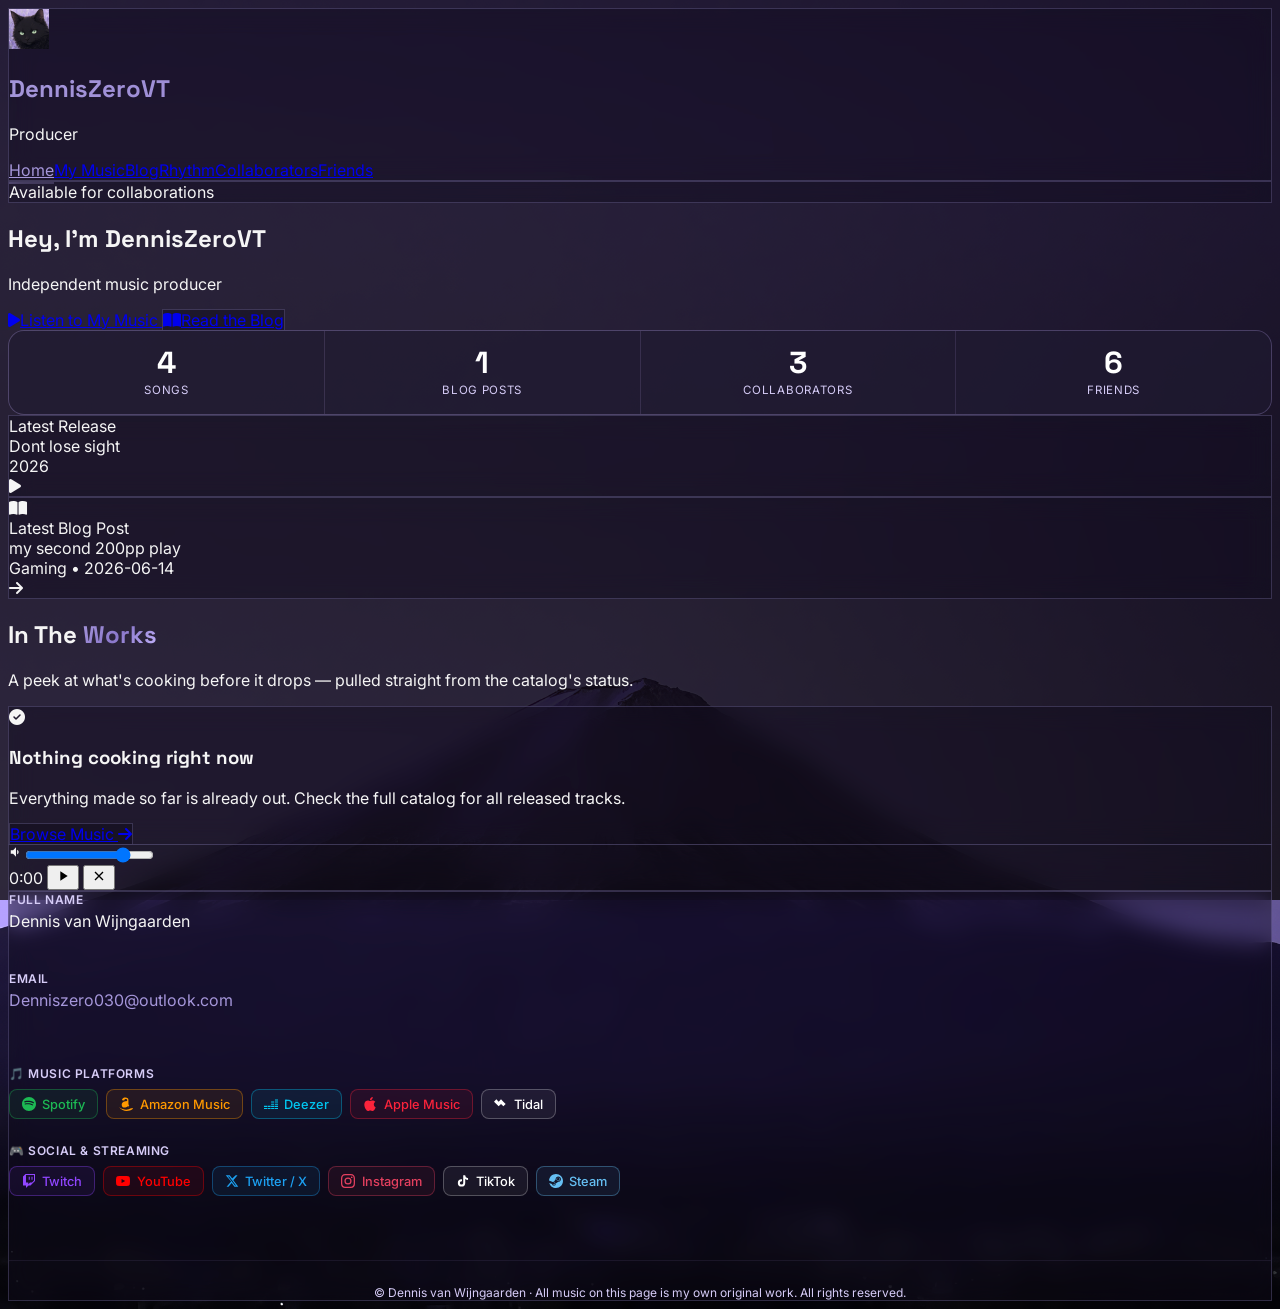
==== commit 8f220999: "Add files via upload" ====
--- a/Index.html
+++ b/Index.html
@@ -1004,7 +1004,8 @@
     .sb-instagram { color: #E4405F; border-color: rgba(228,64,95,0.35); background: rgba(228,64,95,0.08); }
     .sb-tiktok { color: #ffffff; border-color: rgba(255,255,255,0.25); background: rgba(255,255,255,0.06); }
     .sb-steam { color: #66C0F4; border-color: rgba(102,192,244,0.35); background: rgba(102,192,244,0.08); }
-        .info-footer-copy {
+    
+    .info-footer-copy {
         margin-top: 2rem;
         padding-top: 1.5rem;
         border-top: 1px solid rgba(165,150,218,0.1);
@@ -1316,7 +1317,7 @@
 </div>
 <div>
 <h1 class="text-xl font-bold gradient-text">DennisZeroVT</h1>
-<p class="text-xs text-[var(--text-secondary)]">Music Producer</p>
+<p class="text-xs text-[var(--text-secondary)]">Producer</p>
 </div>
 </div>
 <div class="hidden md:flex items-center gap-8">
@@ -1341,7 +1342,7 @@
 <div id="mobile-menu" class="fixed top-0 right-0 h-[100dvh] w-[320px] max-w-[86vw] z-[70] bg-black/80 backdrop-blur-2xl border-l border-white/10 translate-x-full transition-transform duration-300 ease-out md:hidden flex flex-col">
 <div class="p-6 pt-7 border-b border-white/10 flex items-center gap-3">
 <div class="w-10 h-10 rounded-xl bg-gradient-to-br from-[#A596DA] to-[#C4B5FD] flex items-center justify-center font-bold text-black">D</div>
-<div><div class="font-bold text-white">DennisZeroVT</div><div class="text-xs text-white/50">Music Producer</div></div>
+<div><div class="font-bold text-white">DennisZeroVT</div><div class="text-xs text-white/50">Producer</div></div>
 </div>
 <nav class="flex-1 p-4 space-y-1.5 overflow-y-auto">
 <a href="#home" data-page="home" class="flex items-center gap-3 px-4 py-3.5 rounded-xl text-[15px] font-medium text-white/60 hover:text-white hover:bg-white/[0.08] transition"><i class="fas fa-house w-5"></i> Home</a>
@@ -1377,14 +1378,14 @@
                             Hey, I'm <span class="text-[#A596DA]">DennisZeroVT</span>
 </h1>
 <p class="text-xl text-[var(--text-secondary)] leading-relaxed">
-                            Independent music producer 
+                            Independent music producer
                         </p>
 <div class="flex flex-wrap gap-4">
 <a class="px-8 py-4 rounded-lg bg-gradient-to-r from-[#A596DA] to-[#C4B5FD] font-semibold text-black glow-hover inline-flex items-center" href="#music">
 <i class="fas fa-play mr-2"></i>Listen to My Music
                             </a>
 <a class="px-8 py-4 rounded-lg glass font-semibold glow-hover inline-flex items-center" href="#blog">
-<i class="fas fa-book-open mr-2"></i>Read My Blog
+<i class="fas fa-book-open mr-2"></i>Read the Blog
                             </a>
 </div>
 <div class="home-stats" id="home-stats"></div>
@@ -1415,7 +1416,7 @@
 <div class="text-center mb-16">
 <h1 class="text-5xl lg:text-6xl font-bold mb-4">My <span class="gradient-text">Music</span></h1>
 <p class="text-[var(--text-secondary)] text-lg max-w-2xl mx-auto">
-                        Original compositions blending ambient, electronic, and orchestral elements for immersive listening.
+                        Original compositions blending ambient, electronic, and orchestral elements.
                     </p>
 </div>
 <!-- Featured Songs -->
@@ -1554,7 +1555,7 @@
 <div class="text-center mb-12">
 <h1 class="text-5xl lg:text-6xl font-bold mb-4"><span class="gradient-text">Blog</span></h1>
 <p class="text-[var(--text-secondary)] text-lg max-w-2xl mx-auto">
-                        Progress updates, thoughts, and behind-the-scenes content.
+                        Progress updates and behind-the-scenes content from Snowfall and Stuck In Time.
                     </p>
 </div>
 
@@ -2114,7 +2115,7 @@
 </div>
 </div>
 <div>
-<div class="info-footer-label">Social &amp; Streaming</div>
+<div class="info-footer-label">🎮 Social &amp; Streaming</div>
 <div class="social-links-row" style="margin-top:8px;">
 <a class="social-btn sb-twitch" href="https://www.twitch.tv/denniszerovt" rel="noopener" target="_blank"><svg viewbox="0 0 24 24"><path d="M11.571 4.714h1.715v5.143H11.57zm4.715 0H18v5.143h-1.714zM6 0L1.714 4.286v15.428h5.143V24l4.286-4.286h3.428L22.286 12V0zm14.571 11.143l-3.428 3.428h-3.429l-3 3v-3H6.857V1.714h13.714z"></path></svg>Twitch</a>
 <a class="social-btn sb-youtube" href="https://youtube.com/@denniszerovt" rel="noopener" target="_blank"><svg viewbox="0 0 24 24"><path d="M23.498 6.186a3.016 3.016 0 0 0-2.122-2.136C19.505 3.545 12 3.545 12 3.545s-7.505 0-9.377.505A3.017 3.017 0 0 0 .502 6.186C0 8.07 0 12 0 12s0 3.93.502 5.814a3.016 3.016 0 0 0 2.122 2.136c1.871.505 9.376.505 9.376.505s7.505 0 9.377-.505a3.015 3.015 0 0 0 2.122-2.136C24 15.93 24 12 24 12s0-3.93-.502-5.814zM9.545 15.568V8.432L15.818 12l-6.273 3.568z"></path></svg>YouTube</a>
